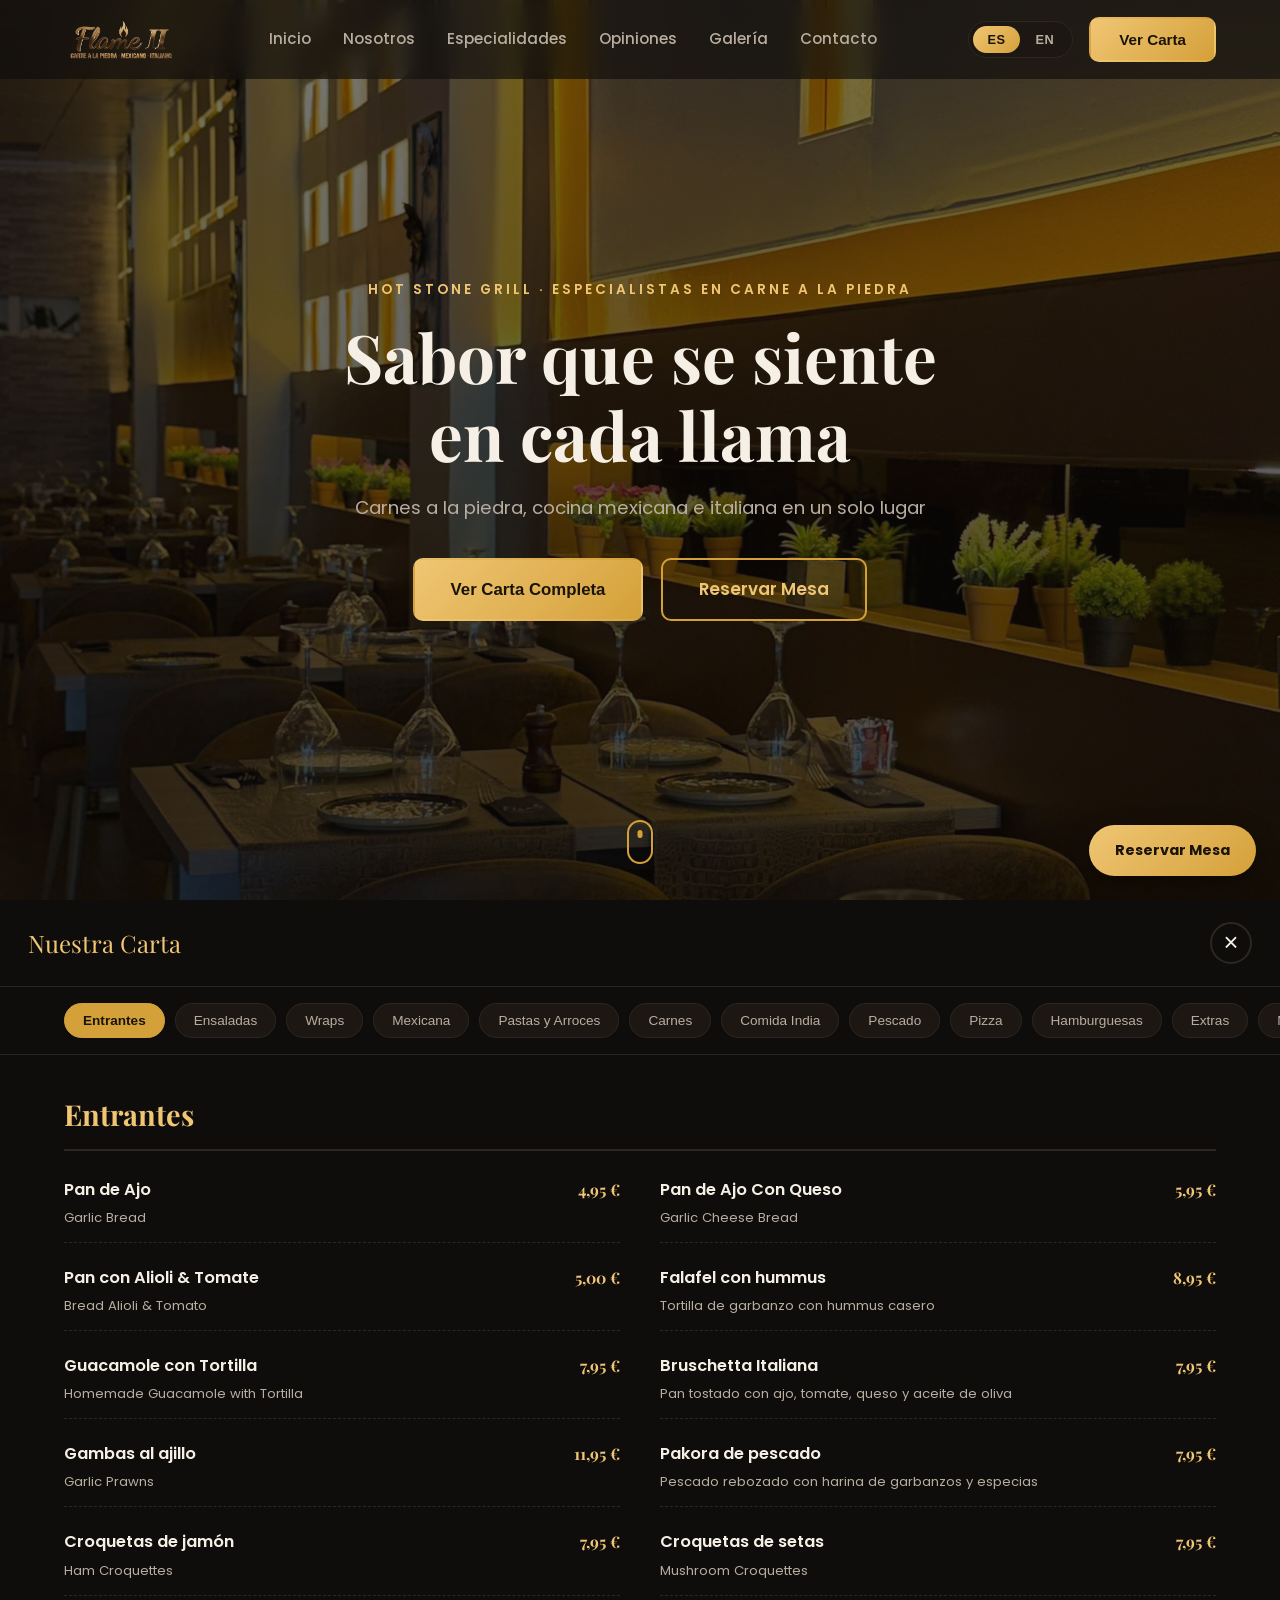
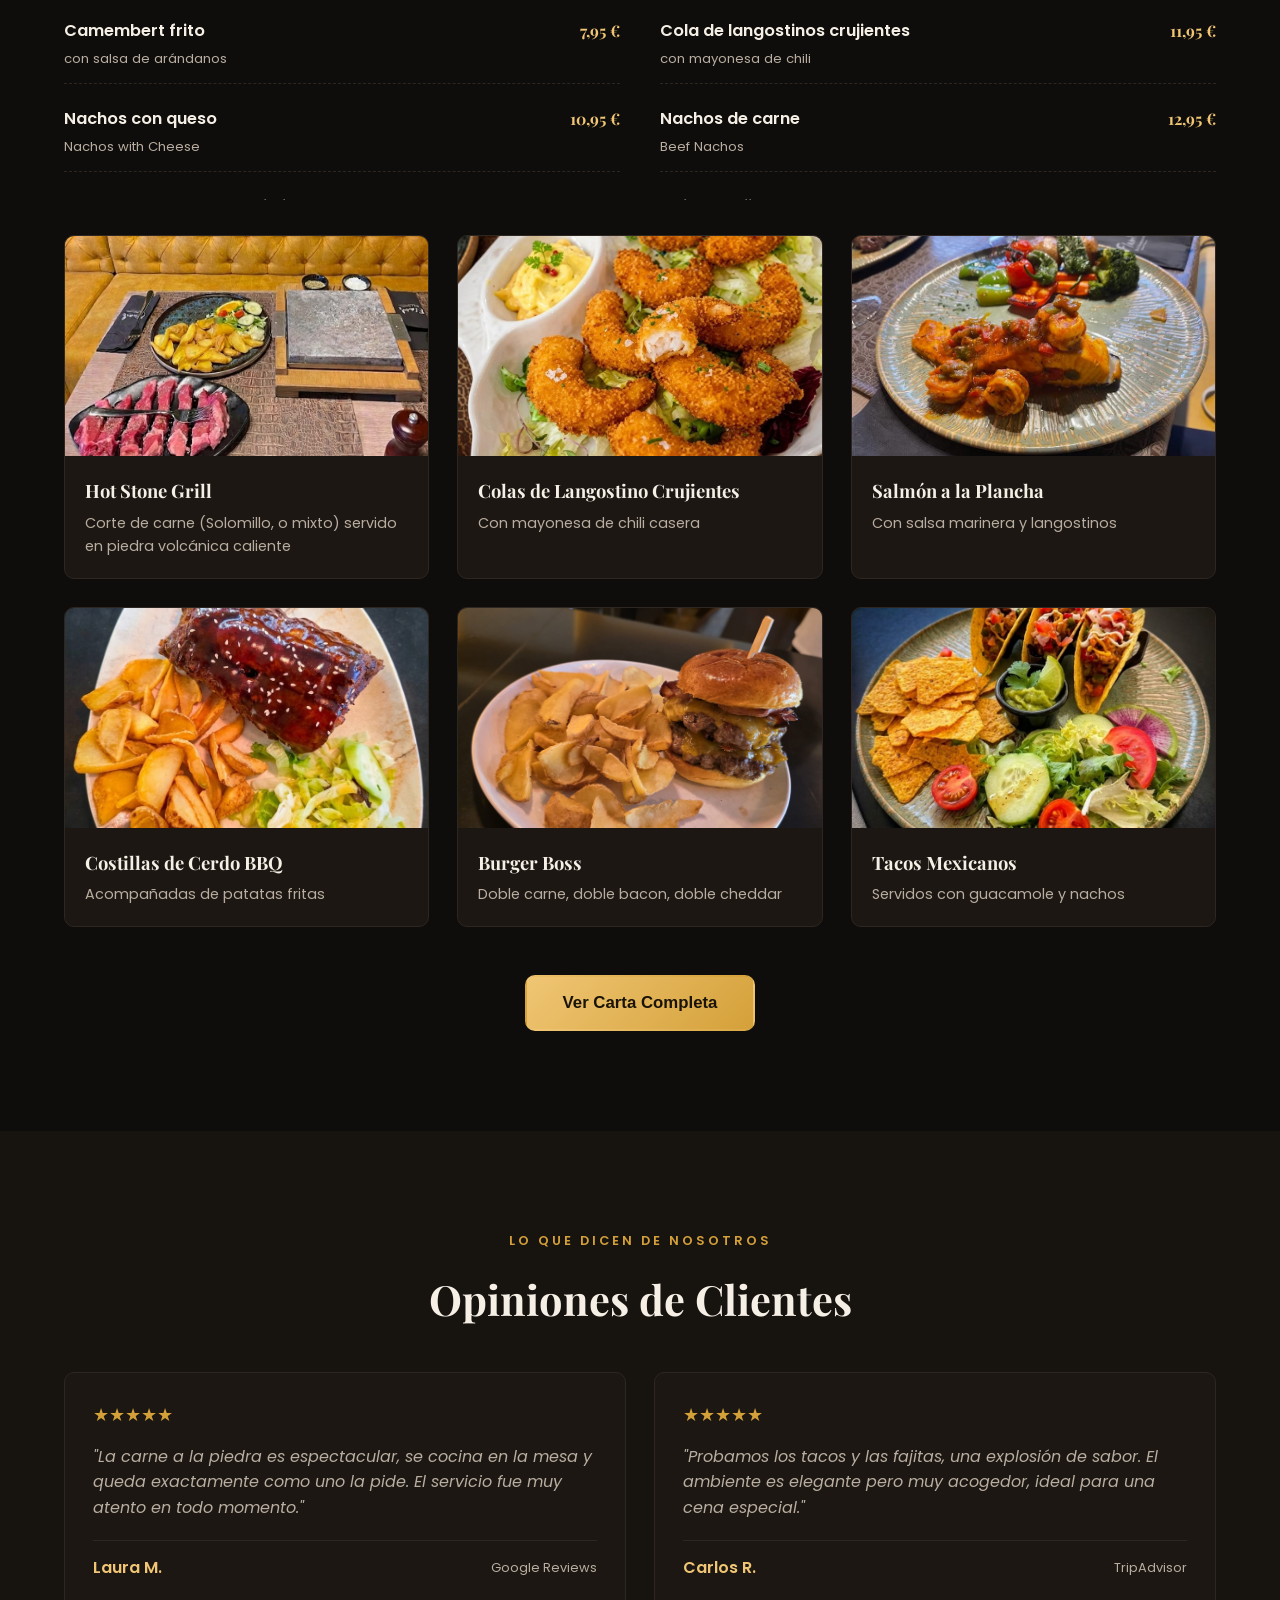
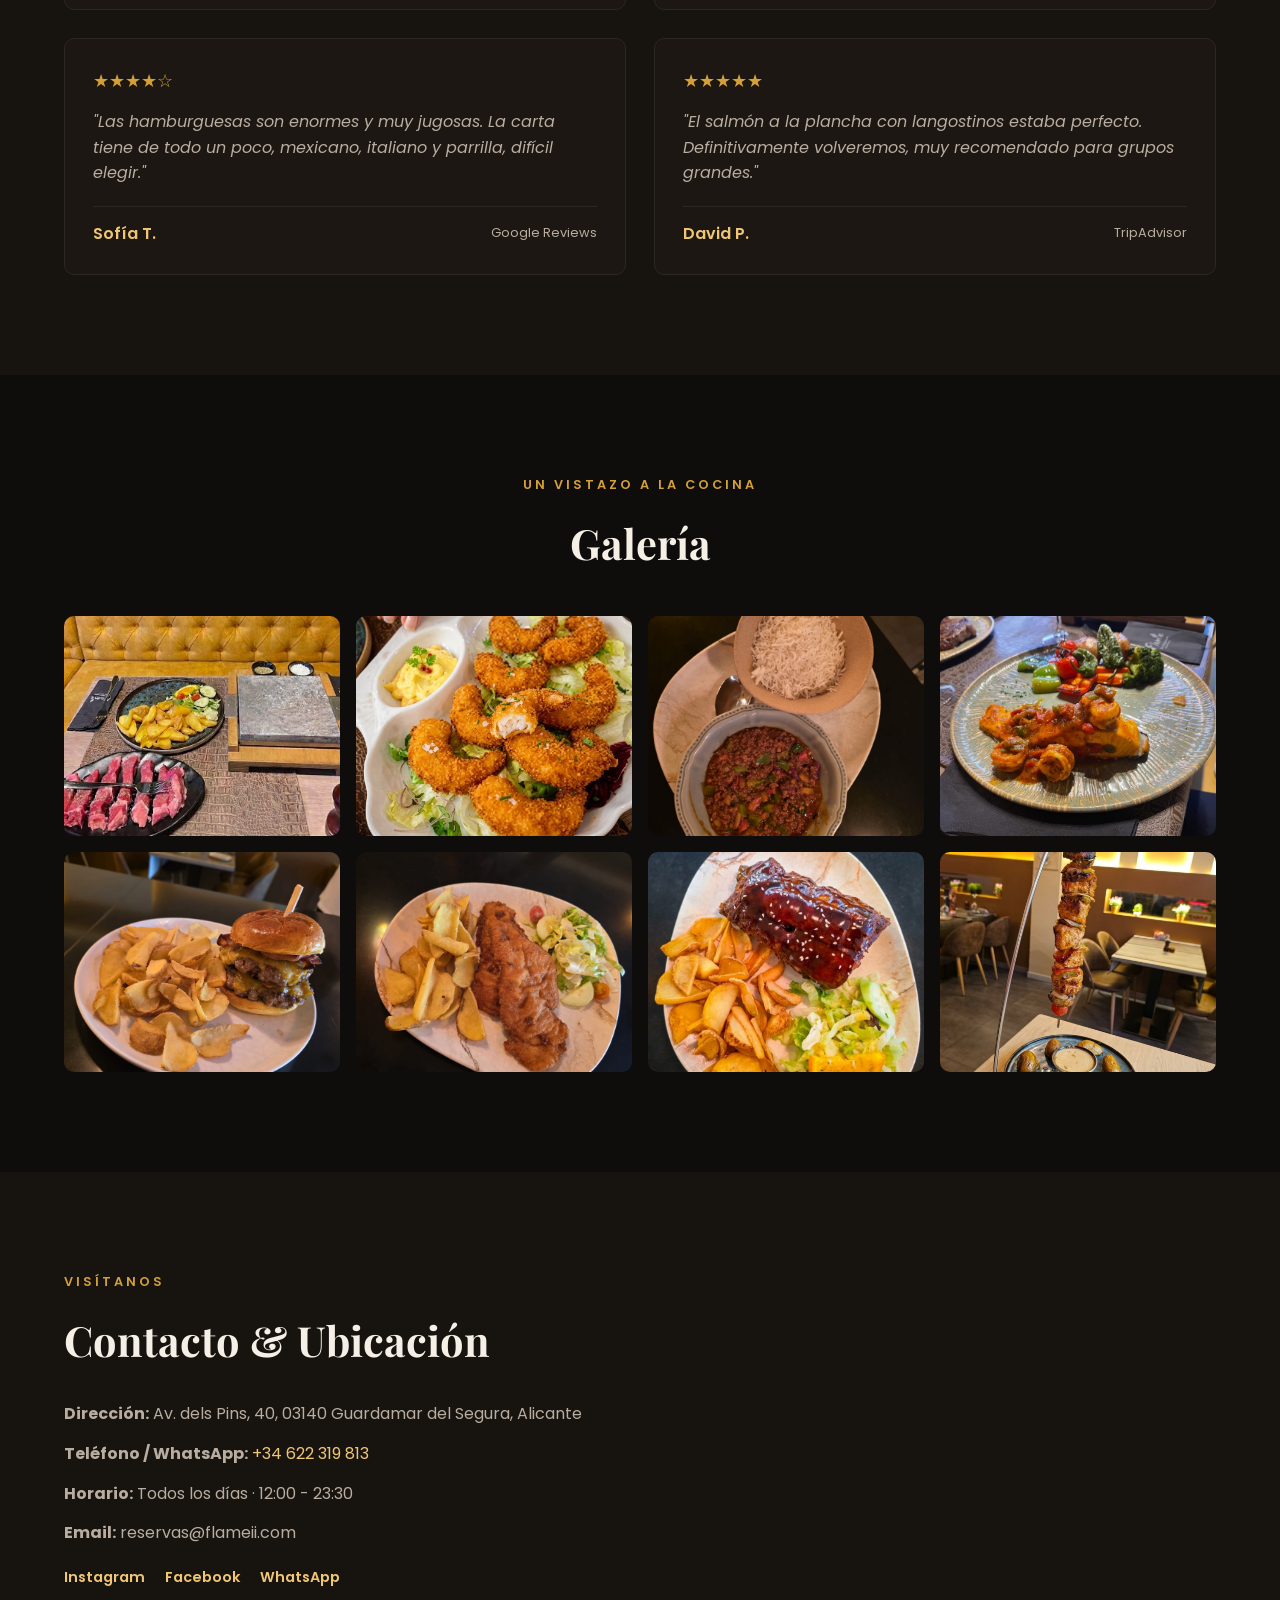
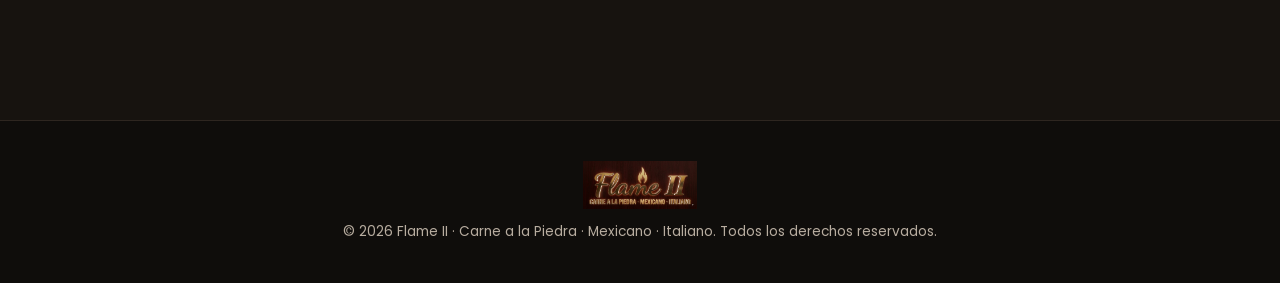
==== flame/index.html @ edf84a2f "update" ====
<!DOCTYPE html>
<html lang="es">
<head>
<meta charset="UTF-8">
<meta name="viewport" content="width=device-width, initial-scale=1.0">
<title>Flame II | Carne a la Piedra · Mexicano · Italiano</title>
<link rel="preconnect" href="https://fonts.googleapis.com">
<link href="https://fonts.googleapis.com/css2?family=Playfair+Display:wght@600;700;800&family=Poppins:wght@300;400;500;600;700&display=swap" rel="stylesheet">
<link rel="stylesheet" href="style.css">
</head>
<body>

<!-- ===== HEADER ===== -->
<header class="header" id="header">
  <div class="container header-inner">
    <a href="#inicio" class="logo"><img src="img/logo1.jpg" alt="Flame II Logo" class="logo-img"></a>
    <nav class="nav" id="nav">
      <a href="#inicio" class="nav-link" data-es="Inicio" data-en="Home">Inicio</a>
      <a href="#nosotros" class="nav-link" data-es="Nosotros" data-en="About">Nosotros</a>
      <a href="#especialidades" class="nav-link" data-es="Especialidades" data-en="Specialties">Especialidades</a>
      <a href="#opiniones" class="nav-link" data-es="Opiniones" data-en="Reviews">Opiniones</a>
      <a href="#galeria" class="nav-link" data-es="Galería" data-en="Gallery">Galería</a>
      <a href="#contacto" class="nav-link" data-es="Contacto" data-en="Contact">Contacto</a>
    </nav>
    <div class="header-actions">
      <div class="lang-switch" id="langSwitch">
        <button class="lang-btn active" data-lang="es">ES</button>
        <span class="lang-sep">|</span>
        <button class="lang-btn" data-lang="en">EN</button>
      </div>
      <button class="btn btn-primary" id="openMenuBtn" data-es="Ver Carta" data-en="View Menu">Ver Carta</button>
      <button class="hamburger" id="hamburger" aria-label="Menú">
        <span></span><span></span><span></span>
      </button>
    </div>
  </div>
</header>

<!-- ===== HERO ===== -->
<section class="hero" id="inicio">
  <div class="hero-overlay"></div>
  <div class="hero-content">
    <p class="hero-kicker" data-es="Hot Stone Grill · Especialistas en Carne a la Piedra" data-en="Hot Stone Grill · Specialists in Stone-Grilled Meat">Hot Stone Grill · Especialistas en Carne a la Piedra</p>
    <h1 class="hero-title" data-es="Sabor que se siente<br>en cada llama" data-en="Flavor you can feel<br>in every flame">Sabor que se siente<br>en cada llama</h1>
    <p class="hero-subtitle" data-es="Carnes a la piedra, cocina mexicana e italiana en un solo lugar" data-en="Stone-grilled meats, Mexican and Italian cuisine all in one place">Carnes a la piedra, cocina mexicana e italiana en un solo lugar</p>
    <div class="hero-buttons">
      <button class="btn btn-primary btn-lg" id="openMenuBtnHero" data-es="Ver Carta Completa" data-en="View Full Menu">Ver Carta Completa</button>
      <a href="#contacto" class="btn btn-outline btn-lg" data-es="Reservar Mesa" data-en="Book a Table">Reservar Mesa</a>
    </div>
  </div>
  <a href="#nosotros" class="scroll-down" aria-label="Bajar">
    <span></span>
  </a>
</section>

<!-- ===== NOSOTROS ===== -->
<section class="about" id="nosotros">
  <div class="container about-grid">
    <div class="about-images">
      <img src="img/plato1.jpg" alt="Carne a la piedra Flame II" class="about-img about-img-main">
      <img src="img/plato2.jpg" alt="Plato Flame II" class="about-img about-img-small">
    </div>
    <div class="about-text">
      <p class="section-kicker" data-es="Nuestra esencia" data-en="Our essence">Nuestra esencia</p>
      <h2 class="section-title" data-es="Especialistas en Carne a la Piedra" data-en="Specialists in Stone-Grilled Meat">Especialistas en Carne a la Piedra</h2>
      <p class="about-desc" data-es="Pruebe nuestros sabrosos cortes de filete, chuletas y solomillo en nuestras piedras calientes exclusivas. Dondequiera que vea nuestro logotipo de la llama, le llevaremos su carne cortada a la perfección para que pueda disfrutarla exactamente como a usted le guste." data-en="Try our tasty cuts of steak, chops and fillet on our signature hot stones. Wherever you see our flame logo, we will bring your meat perfectly sliced so you can enjoy it just the way you like it.">
        Pruebe nuestros sabrosos cortes de filete, chuletas y solomillo en nuestras piedras
        calientes exclusivas. Dondequiera que vea nuestro logotipo de la llama, le llevaremos
        su carne cortada a la perfección para que pueda disfrutarla exactamente como a usted le guste.
      </p>
      <p class="about-desc" data-es="Fusionamos lo mejor de la cocina mexicana, italiana e india, además de nuestras parrillas y hamburguesas artesanales, en un ambiente cálido y elegante." data-en="We blend the best of Mexican, Italian and Indian cuisine, along with our grills and artisan burgers, in a warm and elegant atmosphere.">
        Fusionamos lo mejor de la cocina mexicana, italiana e india, además de nuestras
        parrillas y hamburguesas artesanales, en un ambiente cálido y elegante.
      </p>
      <div class="about-stats">
        <div class="stat">
          <span class="stat-number">100+</span>
          <span class="stat-label" data-es="Platos en la carta" data-en="Dishes on the menu">Platos en la carta</span>
        </div>
        <div class="stat">
          <span class="stat-number">4.7★</span>
          <span class="stat-label" data-es="Valoración de clientes" data-en="Customer rating">Valoración de clientes</span>
        </div>
        <div class="stat">
          <span class="stat-number">3</span>
          <span class="stat-label" data-es="Cocinas: Mex · IT · Grill" data-en="Cuisines: Mex · IT · Grill">Cocinas: Mex · IT · Grill</span>
        </div>
      </div>
    </div>
  </div>
</section>

<!-- ===== ESPECIALIDADES ===== -->
<section class="specialties" id="especialidades">
  <div class="container">
    <p class="section-kicker center" data-es="Lo más pedido" data-en="Most popular">Lo más pedido</p>
    <h2 class="section-title center" data-es="Nuestras Especialidades" data-en="Our Specialties">Nuestras Especialidades</h2>
    <div class="specialties-grid">
      <div class="specialty-card">
        <img src="img/plato9.jpg" alt="Carne a la piedra">
        <div class="specialty-info">
          <h3 data-es="Hot Stone Grill" data-en="Hot Stone Grill">Hot Stone Grill</h3>
          <p data-es="Corte de carne (Solomillo, o mixto) servido en piedra volcánica caliente" data-en="Cut of meat (sirloin or mixed) served on a hot volcanic stone">Corte de carne (Solomillo, o mixto) servido en piedra volcánica caliente</p>
        </div>
      </div>
      <div class="specialty-card">
        <img src="img/plato10.jpg" alt="Camarones crujientes">
        <div class="specialty-info">
          <h3 data-es="Colas de Langostino Crujientes" data-en="Crispy Prawn Tails">Colas de Langostino Crujientes</h3>
          <p data-es="Con mayonesa de chili casera" data-en="With homemade chilli mayonnaise">Con mayonesa de chili casera</p>
        </div>
      </div>
      <div class="specialty-card">
        <img src="img/plato4.jpg" alt="Salmón a la plancha">
        <div class="specialty-info">
          <h3 data-es="Salmón a la Plancha" data-en="Grilled Salmon">Salmón a la Plancha</h3>
          <p data-es="Con salsa marinera y langostinos" data-en="With marinara sauce and king prawns">Con salsa marinera y langostinos</p>
        </div>
      </div>
      <div class="specialty-card">
        <img src="img/plato7.jpg" alt="Costillas BBQ">
        <div class="specialty-info">
          <h3 data-es="Costillas de Cerdo BBQ" data-en="BBQ Pork Ribs">Costillas de Cerdo BBQ</h3>
          <p data-es="Acompañadas de patatas fritas" data-en="Served with fries">Acompañadas de patatas fritas</p>
        </div>
      </div>
      <div class="specialty-card">
        <img src="img/plato5.jpg" alt="Burger Boss">
        <div class="specialty-info">
          <h3 data-es="Burger Boss" data-en="Boss Burger">Burger Boss</h3>
          <p data-es="Doble carne, doble bacon, doble cheddar" data-en="Double beef, double bacon, double cheddar">Doble carne, doble bacon, doble cheddar</p>
        </div>
      </div>
      <div class="specialty-card">
        <img src="img/plato1.jpg" alt="Tacos mexicanos">
        <div class="specialty-info">
          <h3 data-es="Tacos Mexicanos" data-en="Mexican Tacos">Tacos Mexicanos</h3>
          <p data-es="Servidos con guacamole y nachos" data-en="Served with guacamole and nachos">Servidos con guacamole y nachos</p>
        </div>
      </div>
    </div>
    <div class="specialties-cta">
      <button class="btn btn-primary btn-lg" id="openMenuBtnSpec" data-es="Ver Carta Completa" data-en="View Full Menu">Ver Carta Completa</button>
    </div>
  </div>
</section>

<!-- ===== OPINIONES ===== -->
<section class="reviews" id="opiniones">
  <div class="container">
    <p class="section-kicker center" data-es="Lo que dicen de nosotros" data-en="What people say about us">Lo que dicen de nosotros</p>
    <h2 class="section-title center" data-es="Opiniones de Clientes" data-en="Customer Reviews">Opiniones de Clientes</h2>
    <div class="reviews-grid">
      <div class="review-card">
        <div class="review-stars">★★★★★</div>
        <p class="review-text" data-es="&quot;La carne a la piedra es espectacular, se cocina en la mesa y queda exactamente como uno la pide. El servicio fue muy atento en todo momento.&quot;" data-en="&quot;The stone-grilled meat is spectacular, it's cooked right at the table and turns out exactly as you order it. The service was very attentive the whole time.&quot;">"La carne a la piedra es espectacular, se cocina en la mesa y queda exactamente como uno la pide. El servicio fue muy atento en todo momento."</p>
        <div class="review-author">
          <span class="review-name">Laura M.</span>
          <span class="review-source">Google Reviews</span>
        </div>
      </div>
      <div class="review-card">
        <div class="review-stars">★★★★★</div>
        <p class="review-text" data-es="&quot;Probamos los tacos y las fajitas, una explosión de sabor. El ambiente es elegante pero muy acogedor, ideal para una cena especial.&quot;" data-en="&quot;We tried the tacos and fajitas, an explosion of flavor. The atmosphere is elegant yet cozy, perfect for a special dinner.&quot;">"Probamos los tacos y las fajitas, una explosión de sabor. El ambiente es elegante pero muy acogedor, ideal para una cena especial."</p>
        <div class="review-author">
          <span class="review-name">Carlos R.</span>
          <span class="review-source">TripAdvisor</span>
        </div>
      </div>
      <div class="review-card">
        <div class="review-stars">★★★★☆</div>
        <p class="review-text" data-es="&quot;Las hamburguesas son enormes y muy jugosas. La carta tiene de todo un poco, mexicano, italiano y parrilla, difícil elegir.&quot;" data-en="&quot;The burgers are huge and very juicy. The menu has a bit of everything, Mexican, Italian and grill, hard to choose.&quot;">"Las hamburguesas son enormes y muy jugosas. La carta tiene de todo un poco, mexicano, italiano y parrilla, difícil elegir."</p>
        <div class="review-author">
          <span class="review-name">Sofía T.</span>
          <span class="review-source">Google Reviews</span>
        </div>
      </div>
      <div class="review-card">
        <div class="review-stars">★★★★★</div>
        <p class="review-text" data-es="&quot;El salmón a la plancha con langostinos estaba perfecto. Definitivamente volveremos, muy recomendado para grupos grandes.&quot;" data-en="&quot;The grilled salmon with king prawns was perfect. We'll definitely be back, highly recommended for large groups.&quot;">"El salmón a la plancha con langostinos estaba perfecto. Definitivamente volveremos, muy recomendado para grupos grandes."</p>
        <div class="review-author">
          <span class="review-name">David P.</span>
          <span class="review-source">TripAdvisor</span>
        </div>
      </div>
    </div>
  </div>
</section>

<!-- ===== GALERIA ===== -->
<section class="gallery" id="galeria">
  <div class="container">
    <p class="section-kicker center" data-es="Un vistazo a la cocina" data-en="A glimpse into our kitchen">Un vistazo a la cocina</p>
    <h2 class="section-title center" data-es="Galería" data-en="Gallery">Galería</h2>
    <div class="gallery-grid">
      <img src="img/plato9.jpg" alt="Plato Flame II" class="gallery-img">
      <img src="img/plato10.jpg" alt="Plato Flame II" class="gallery-img">
      <img src="img/plato3.jpg" alt="Plato Flame II" class="gallery-img">
      <img src="img/plato4.jpg" alt="Plato Flame II" class="gallery-img">
      <img src="img/plato5.jpg" alt="Plato Flame II" class="gallery-img">
      <img src="img/plato6.jpg" alt="Plato Flame II" class="gallery-img">
      <img src="img/plato7.jpg" alt="Plato Flame II" class="gallery-img">
      <img src="img/plato8.jpg" alt="Plato Flame II" class="gallery-img">
    </div>
  </div>
</section>

<!-- ===== CONTACTO ===== -->
<section class="contact" id="contacto">
  <div class="container contact-grid">
    <div class="contact-info">
      <p class="section-kicker" data-es="Visítanos" data-en="Visit Us">Visítanos</p>
      <h2 class="section-title" data-es="Contacto & Ubicación" data-en="Contact & Location">Contacto & Ubicación</h2>
      <ul class="contact-list">
        <li><strong data-es="Dirección:" data-en="Address:">Dirección:</strong> <span data-es="Av. dels Pins, 40, 03140 Guardamar del Segura, Alicante" data-en="Av. dels Pins, 40, 03140 Guardamar del Segura, Alicante">Av. dels Pins, 40, 03140 Guardamar del Segura, Alicante</span></li>
        <li><strong data-es="Teléfono / WhatsApp:" data-en="Phone / WhatsApp:">Teléfono / WhatsApp:</strong> <a href="https://wa.me/34622319813" target="_blank" rel="noopener">+34 622 319 813</a></li>
        <li><strong data-es="Horario:" data-en="Hours:">Horario:</strong> <span data-es="Todos los días · 12:00 - 23:30" data-en="Every day · 12:00 PM - 11:30 PM">Todos los días · 12:00 - 23:30</span></li>
        <li><strong data-es="Email:" data-en="Email:">Email:</strong> reservas@flameii.com</li>
      </ul>
      <div class="social-links">
        <a href="https://www.instagram.com/flameiiguardamar?igsi=b3k5N3YyNXpnM2N2" aria-label="Instagram">Instagram</a>
        <a href="https://www.facebook.com/share/1DKPMh4JNx/" aria-label="Facebook">Facebook</a>
        <a href="https://wa.me/34622319813" target="_blank" rel="noopener" aria-label="WhatsApp">WhatsApp</a>
      </div>
    </div>
    <div class="contact-map">
      <iframe
        title="Ubicación Flame II"
        loading="lazy"
        referrerpolicy="no-referrer-when-downgrade"
        src="https://www.google.com/maps?q=Av.+dels+Pins,+40,+03140+Guardamar+del+Segura,+Alicante&output=embed">
      </iframe>
    </div>
  </div>
</section>

<!-- ===== FOOTER ===== -->
<footer class="footer">
  <div class="container footer-inner">
    <div class="logo footer-logo"><img src="img/logo.jpg" alt="Flame II Logo" class="logo-img"></div>
    <p data-es="© 2026 Flame II · Carne a la Piedra · Mexicano · Italiano. Todos los derechos reservados." data-en="© 2026 Flame II · Stone-Grilled Meat · Mexican · Italian. All rights reserved.">&copy; 2026 Flame II · Carne a la Piedra · Mexicano · Italiano. Todos los derechos reservados.</p>
  </div>
</footer>

<!-- ===== MODAL MENU PANTALLA COMPLETA ===== -->
<div class="menu-modal" id="menuModal">
  <div class="menu-modal-header">
    <span class="menu-modal-title" data-es="Nuestra Carta" data-en="Our Menu">Nuestra Carta</span>
    <button class="menu-modal-close" id="closeMenuBtn" aria-label="Cerrar menú">&times;</button>
  </div>
  <div class="menu-filter-bar">
    <div class="container menu-filter-inner">
          <button class="menu-filter-btn active" data-category="entrantes" data-es="Entrantes" data-en="Starters">Entrantes</button>
          <button class="menu-filter-btn" data-category="ensaladas" data-es="Ensaladas" data-en="Salads">Ensaladas</button>
          <button class="menu-filter-btn" data-category="wraps" data-es="Wraps" data-en="Wraps">Wraps</button>
          <button class="menu-filter-btn" data-category="mexicana" data-es="Mexicana" data-en="Mexican">Mexicana</button>
          <button class="menu-filter-btn" data-category="pastas-y-arroces" data-es="Pastas y Arroces" data-en="Pasta & Rice">Pastas y Arroces</button>
          <button class="menu-filter-btn" data-category="carnes" data-es="Carnes" data-en="Meat">Carnes</button>
          <button class="menu-filter-btn" data-category="comida-india" data-es="Comida India" data-en="Indian Food">Comida India</button>
          <button class="menu-filter-btn" data-category="pescado" data-es="Pescado" data-en="Fish">Pescado</button>
          <button class="menu-filter-btn" data-category="pizza" data-es="Pizza" data-en="Pizza">Pizza</button>
          <button class="menu-filter-btn" data-category="hamburguesas" data-es="Hamburguesas" data-en="Burgers">Hamburguesas</button>
          <button class="menu-filter-btn" data-category="extras" data-es="Extras" data-en="Extras">Extras</button>
          <button class="menu-filter-btn" data-category="menu-infantil" data-es="Menú Infantil" data-en="Kids Menu">Menú Infantil</button>
    </div>
  </div>
  <div class="menu-modal-body container">

        <div class="menu-category" id="entrantes" data-category="entrantes">
          <h3 class="menu-category-title" data-es="Entrantes" data-en="Starters">Entrantes</h3>
          <div class="menu-items-grid">
              <div class="menu-item">
                <div class="menu-item-info">
                  <h4 data-es="Pan de Ajo" data-en="Garlic Bread">Pan de Ajo</h4>
                  <p class="menu-item-desc" data-es="Garlic Bread" data-en="" >Garlic Bread</p>
                </div>
                <span class="menu-item-price">4,95 €</span>
              </div>
              <div class="menu-item">
                <div class="menu-item-info">
                  <h4 data-es="Pan de Ajo Con Queso" data-en="Garlic Cheese Bread">Pan de Ajo Con Queso</h4>
                  <p class="menu-item-desc" data-es="Garlic Cheese Bread" data-en="" >Garlic Cheese Bread</p>
                </div>
                <span class="menu-item-price">5,95 €</span>
              </div>
              <div class="menu-item">
                <div class="menu-item-info">
                  <h4 data-es="Pan con Alioli & Tomate" data-en="Bread Alioli & Tomato">Pan con Alioli & Tomate</h4>
                  <p class="menu-item-desc" data-es="Bread Alioli & Tomato" data-en="" >Bread Alioli & Tomato</p>
                </div>
                <span class="menu-item-price">5,00 €</span>
              </div>
              <div class="menu-item">
                <div class="menu-item-info">
                  <h4 data-es="Falafel con hummus" data-en="Falafel with Hummus">Falafel con hummus</h4>
                  <p class="menu-item-desc" data-es="Tortilla de garbanzo con hummus casero" data-en="Chickpea patty with homemade hummus" >Tortilla de garbanzo con hummus casero</p>
                </div>
                <span class="menu-item-price">8,95 €</span>
              </div>
              <div class="menu-item">
                <div class="menu-item-info">
                  <h4 data-es="Guacamole con Tortilla" data-en="Guacamole with Tortilla">Guacamole con Tortilla</h4>
                  <p class="menu-item-desc" data-es="Homemade Guacamole with Tortilla" data-en="Homemade guacamole with tortilla chips" >Homemade Guacamole with Tortilla</p>
                </div>
                <span class="menu-item-price">7,95 €</span>
              </div>
              <div class="menu-item">
                <div class="menu-item-info">
                  <h4 data-es="Bruschetta Italiana" data-en="Italian Bruschetta">Bruschetta Italiana</h4>
                  <p class="menu-item-desc" data-es="Pan tostado con ajo, tomate, queso y aceite de oliva" data-en="Toasted bread with garlic, tomato, cheese and olive oil" >Pan tostado con ajo, tomate, queso y aceite de oliva</p>
                </div>
                <span class="menu-item-price">7,95 €</span>
              </div>
              <div class="menu-item">
                <div class="menu-item-info">
                  <h4 data-es="Gambas al ajillo" data-en="Garlic Prawns">Gambas al ajillo</h4>
                  <p class="menu-item-desc" data-es="Garlic Prawns" data-en="" >Garlic Prawns</p>
                </div>
                <span class="menu-item-price">11,95 €</span>
              </div>
              <div class="menu-item">
                <div class="menu-item-info">
                  <h4 data-es="Pakora de pescado" data-en="Fish Pakora">Pakora de pescado</h4>
                  <p class="menu-item-desc" data-es="Pescado rebozado con harina de garbanzos y especias" data-en="Fish coated in chickpea flour and spices" >Pescado rebozado con harina de garbanzos y especias</p>
                </div>
                <span class="menu-item-price">7,95 €</span>
              </div>
              <div class="menu-item">
                <div class="menu-item-info">
                  <h4 data-es="Croquetas de jamón" data-en="Ham Croquettes">Croquetas de jamón</h4>
                  <p class="menu-item-desc" data-es="Ham Croquettes" data-en="" >Ham Croquettes</p>
                </div>
                <span class="menu-item-price">7,95 €</span>
              </div>
              <div class="menu-item">
                <div class="menu-item-info">
                  <h4 data-es="Croquetas de setas" data-en="Mushroom Croquettes">Croquetas de setas</h4>
                  <p class="menu-item-desc" data-es="Mushroom Croquettes" data-en="" >Mushroom Croquettes</p>
                </div>
                <span class="menu-item-price">7,95 €</span>
              </div>
              <div class="menu-item">
                <div class="menu-item-info">
                  <h4 data-es="Camembert frito" data-en="Fried Camembert">Camembert frito</h4>
                  <p class="menu-item-desc" data-es="con salsa de arándanos" data-en="with cranberry sauce" >con salsa de arándanos</p>
                </div>
                <span class="menu-item-price">7,95 €</span>
              </div>
              <div class="menu-item">
                <div class="menu-item-info">
                  <h4 data-es="Cola de langostinos crujientes" data-en="Crispy Prawn Tails">Cola de langostinos crujientes</h4>
                  <p class="menu-item-desc" data-es="con mayonesa de chili" data-en="with chilli mayonnaise" >con mayonesa de chili</p>
                </div>
                <span class="menu-item-price">11,95 €</span>
              </div>
              <div class="menu-item">
                <div class="menu-item-info">
                  <h4 data-es="Nachos con queso" data-en="Nachos with Cheese">Nachos con queso</h4>
                  <p class="menu-item-desc" data-es="Nachos with Cheese" data-en="" >Nachos with Cheese</p>
                </div>
                <span class="menu-item-price">10,95 €</span>
              </div>
              <div class="menu-item">
                <div class="menu-item-info">
                  <h4 data-es="Nachos de carne" data-en="Beef Nachos">Nachos de carne</h4>
                  <p class="menu-item-desc" data-es="Beef Nachos" data-en="" >Beef Nachos</p>
                </div>
                <span class="menu-item-price">12,95 €</span>
              </div>
              <div class="menu-item">
                <div class="menu-item-info">
                  <h4 data-es="Calamar Andaluz con Alioli" data-en="Andalusian Squid with Alioli">Calamar Andaluz con Alioli</h4>
                  <p class="menu-item-desc" data-es="Andalusian squid with alioli" data-en="" >Andalusian squid with alioli</p>
                </div>
                <span class="menu-item-price">11,95 €</span>
              </div>
              <div class="menu-item">
                <div class="menu-item-info">
                  <h4 data-es="Onion Bhaji" data-en="Onion Bhaji">Onion Bhaji</h4>
                  <p class="menu-item-desc" data-es="Cebolla rebozada con harina de garbanzos y especias" data-en="Battered onion with chickpea flour and spices" >Cebolla rebozada con harina de garbanzos y especias</p>
                </div>
                <span class="menu-item-price">4,95 €</span>
              </div>
              <div class="menu-item">
                <div class="menu-item-info">
                  <h4 data-es="Samosa de verdura" data-en="Vegetable Samosa">Samosa de verdura</h4>
                  <p class="menu-item-desc" data-es="Vegetable Samosa" data-en="" >Vegetable Samosa</p>
                </div>
                <span class="menu-item-price">5,95 €</span>
              </div>
              <div class="menu-item">
                <div class="menu-item-info">
                  <h4 data-es="Samosa de carne" data-en="Meat Samosa">Samosa de carne</h4>
                  <p class="menu-item-desc" data-es="Meat Samosa" data-en="" >Meat Samosa</p>
                </div>
                <span class="menu-item-price">6,95 €</span>
              </div>
              <div class="menu-item">
                <div class="menu-item-info">
                  <h4 data-es="Patatas bravas" data-en="Spicy Potatoes">Patatas bravas</h4>
                  <p class="menu-item-desc" data-es="Spicy Potatoes" data-en="" >Spicy Potatoes</p>
                </div>
                <span class="menu-item-price">8,50 €</span>
              </div>
              <div class="menu-item">
                <div class="menu-item-info">
                  <h4 data-es="Pulpo al horno" data-en="Roasted Octopus">Pulpo al horno</h4>
                  <p class="menu-item-desc" data-es="Roasted Octopus" data-en="" >Roasted Octopus</p>
                </div>
                <span class="menu-item-price">14,95 €</span>
              </div>
              <div class="menu-item">
                <div class="menu-item-info">
                  <h4 data-es="Alitas de pollo" data-en="Chicken Wings">Alitas de pollo</h4>
                  <p class="menu-item-desc" data-es="Chicken Wings" data-en="" >Chicken Wings</p>
                </div>
                <span class="menu-item-price">7,95 €</span>
              </div>
              <div class="menu-item">
                <div class="menu-item-info">
                  <h4 data-es="Rollitos primavera" data-en="Spring Rolls">Rollitos primavera</h4>
                  <p class="menu-item-desc" data-es="Spring Rolls" data-en="" >Spring Rolls</p>
                </div>
                <span class="menu-item-price">6,95 €</span>
              </div>
              <div class="menu-item">
                <div class="menu-item-info">
                  <h4 data-es="Jalapeños rellenos de queso" data-en="Cheese-Stuffed Jalapeños">Jalapeños rellenos de queso</h4>
                  <p class="menu-item-desc" data-es="Cheese-Stuffed Jalapeños" data-en="" >Cheese-Stuffed Jalapeños</p>
                </div>
                <span class="menu-item-price">6,95 €</span>
              </div>
              <div class="menu-item">
                <div class="menu-item-info">
                  <h4 data-es="Pollo Pakora" data-en="Chicken Pakora">Pollo Pakora</h4>
                  <p class="menu-item-desc" data-es="Chicken Pakora" data-en="" >Chicken Pakora</p>
                </div>
                <span class="menu-item-price">6,95 €</span>
              </div>
          </div>
        </div>

        <div class="menu-category" id="ensaladas" data-category="ensaladas">
          <h3 class="menu-category-title" data-es="Ensaladas" data-en="Salads">Ensaladas</h3>
          <div class="menu-items-grid">
              <div class="menu-item">
                <div class="menu-item-info">
                  <h4 data-es="Ensalada César" data-en="Caesar Salad">Ensalada César</h4>
                  <p class="menu-item-desc" data-es="Lechuga variada, tomate, pollo, picatostes, parmesano con salsa César" data-en="Mixed lettuce, tomato, chicken, croutons, parmesan with Caesar dressing" >Lechuga variada, tomate, pollo, picatostes, parmesano con salsa César</p>
                </div>
                <span class="menu-item-price">12,95 €</span>
              </div>
              <div class="menu-item">
                <div class="menu-item-info">
                  <h4 data-es="Ensalada Griega" data-en="Greek Salad">Ensalada Griega</h4>
                  <p class="menu-item-desc" data-es="Pimiento rojo y verde, cebolla, aceitunas negras, pepino, maíz y queso feta" data-en="Red and green pepper, onion, black olives, cucumber, sweetcorn, feta cheese" >Pimiento rojo y verde, cebolla, aceitunas negras, pepino, maíz y queso feta</p>
                </div>
                <span class="menu-item-price">11,95 €</span>
              </div>
              <div class="menu-item">
                <div class="menu-item-info">
                  <h4 data-es="Ensalada de Burrata" data-en="Burrata Salad">Ensalada de Burrata</h4>
                  <p class="menu-item-desc" data-es="Tomates cherry con burrata fresca y pesto" data-en="Cherry tomatoes with fresh burrata and pesto" >Tomates cherry con burrata fresca y pesto</p>
                </div>
                <span class="menu-item-price">11,95 €</span>
              </div>
          </div>
        </div>

        <div class="menu-category" id="wraps" data-category="wraps">
          <h3 class="menu-category-title" data-es="Wraps" data-en="Wraps">Wraps</h3>
          <div class="menu-items-grid">
              <div class="menu-item">
                <div class="menu-item-info">
                  <h4 data-es="Flame Wrap" data-en="Flame Wrap">Flame Wrap</h4>
                  <p class="menu-item-desc" data-es="Tiras de pollo, lechuga, tomate y salsa de la casa" data-en="Chicken goujons, lettuce, tomato & house sauce" >Tiras de pollo, lechuga, tomate y salsa de la casa</p>
                </div>
                <span class="menu-item-price">13,95 €</span>
              </div>
              <div class="menu-item">
                <div class="menu-item-info">
                  <h4 data-es="The Spicy Wrap" data-en="The Spicy Wrap">The Spicy Wrap</h4>
                  <p class="menu-item-desc" data-es="Tiras de pollo, jalapeños, lechuga y salsa picante" data-en="Chicken goujons, jalapeños, lettuce & spicy sauce" >Tiras de pollo, jalapeños, lechuga y salsa picante</p>
                </div>
                <span class="menu-item-price">13,95 €</span>
              </div>
              <div class="menu-item">
                <div class="menu-item-info">
                  <h4 data-es="The Falafel Wrap" data-en="The Falafel Wrap">The Falafel Wrap</h4>
                  <p class="menu-item-desc" data-es="Falafel, lechuga, hummus, cebolla roja y salsa de la casa, servido con patatas fritas y ensalada" data-en="Falafel, lettuce, hummus, red onion & house sauce, served with fries & salad" >Falafel, lechuga, hummus, cebolla roja y salsa de la casa, servido con patatas fritas y ensalada</p>
                </div>
                <span class="menu-item-price">13,95 €</span>
              </div>
          </div>
        </div>

        <div class="menu-category" id="mexicana" data-category="mexicana">
          <h3 class="menu-category-title" data-es="Mexicana" data-en="Mexican">Mexicana</h3>
          <div class="menu-items-grid">
              <div class="menu-item">
                <div class="menu-item-info">
                  <h4 data-es="Fajitas de Pollo" data-en="Chicken Fajitas">Fajitas de Pollo</h4>
                  <p class="menu-item-desc" data-es="Chicken Fajitas" data-en="" >Chicken Fajitas</p>
                </div>
                <span class="menu-item-price">14,95 €</span>
              </div>
              <div class="menu-item">
                <div class="menu-item-info">
                  <h4 data-es="Fajitas de Ternera" data-en="Beef Fajitas">Fajitas de Ternera</h4>
                  <p class="menu-item-desc" data-es="Beef Fajitas" data-en="" >Beef Fajitas</p>
                </div>
                <span class="menu-item-price">15,95 €</span>
              </div>
              <div class="menu-item">
                <div class="menu-item-info">
                  <h4 data-es="Fajitas de Verduras" data-en="Vegetable Fajitas">Fajitas de Verduras</h4>
                  <p class="menu-item-desc" data-es="Vegetable Fajitas" data-en="" >Vegetable Fajitas</p>
                </div>
                <span class="menu-item-price">13,95 €</span>
              </div>
              <div class="menu-item">
                <div class="menu-item-info">
                  <h4 data-es="Fajitas de Gamba" data-en="Prawn Fajitas">Fajitas de Gamba</h4>
                  <p class="menu-item-desc" data-es="Prawn Fajitas" data-en="" >Prawn Fajitas</p>
                </div>
                <span class="menu-item-price">16,95 €</span>
              </div>
              <div class="menu-item">
                <div class="menu-item-info">
                  <h4 data-es="Quesadilla de Pollo" data-en="Chicken Quesadilla">Quesadilla de Pollo</h4>
                  <p class="menu-item-desc" data-es="Chicken Quesadilla" data-en="" >Chicken Quesadilla</p>
                </div>
                <span class="menu-item-price">14,95 €</span>
              </div>
              <div class="menu-item">
                <div class="menu-item-info">
                  <h4 data-es="Quesadilla de Ternera" data-en="Beef Quesadilla">Quesadilla de Ternera</h4>
                  <p class="menu-item-desc" data-es="Beef Quesadilla" data-en="" >Beef Quesadilla</p>
                </div>
                <span class="menu-item-price">13,95 €</span>
              </div>
              <div class="menu-item">
                <div class="menu-item-info">
                  <h4 data-es="Burrito de Pollo" data-en="Chicken Burrito">Burrito de Pollo</h4>
                  <p class="menu-item-desc" data-es="servido con patatas fritas" data-en="served with fries" >servido con patatas fritas</p>
                </div>
                <span class="menu-item-price">14,95 €</span>
              </div>
              <div class="menu-item">
                <div class="menu-item-info">
                  <h4 data-es="Burrito de Ternera" data-en="Beef Burrito">Burrito de Ternera</h4>
                  <p class="menu-item-desc" data-es="servido con patatas fritas" data-en="served with fries" >servido con patatas fritas</p>
                </div>
                <span class="menu-item-price">15,95 €</span>
              </div>
              <div class="menu-item">
                <div class="menu-item-info">
                  <h4 data-es="Chilli Con Carne" data-en="Chilli Con Carne">Chilli Con Carne</h4>
                  <p class="menu-item-desc" data-es="Se sirve con arroz" data-en="Served with rice" >Se sirve con arroz</p>
                </div>
                <span class="menu-item-price">14,95 €</span>
              </div>
              <div class="menu-item">
                <div class="menu-item-info">
                  <h4 data-es="Tacos de Pollo" data-en="Chicken Tacos">Tacos de Pollo</h4>
                  <p class="menu-item-desc" data-es="servido con patatas fritas" data-en="served with fries" >servido con patatas fritas</p>
                </div>
                <span class="menu-item-price">13,95 €</span>
              </div>
              <div class="menu-item">
                <div class="menu-item-info">
                  <h4 data-es="Tacos de Ternera" data-en="Beef Tacos">Tacos de Ternera</h4>
                  <p class="menu-item-desc" data-es="servido con patatas fritas" data-en="served with fries" >servido con patatas fritas</p>
                </div>
                <span class="menu-item-price">14,95 €</span>
              </div>
              <div class="menu-item">
                <div class="menu-item-info">
                  <h4 data-es="Enchiladas de Pollo" data-en="Chicken Enchiladas">Enchiladas de Pollo</h4>
                  <p class="menu-item-desc" data-es="sirve con arroz mexicano" data-en="served with Mexican rice" >sirve con arroz mexicano</p>
                </div>
                <span class="menu-item-price">14,95 €</span>
              </div>
              <div class="menu-item">
                <div class="menu-item-info">
                  <h4 data-es="Enchiladas de Ternera" data-en="Beef Enchiladas">Enchiladas de Ternera</h4>
                  <p class="menu-item-desc" data-es="sirve con arroz mexicano" data-en="served with Mexican rice" >sirve con arroz mexicano</p>
                </div>
                <span class="menu-item-price">15,95 €</span>
              </div>
          </div>
        </div>

        <div class="menu-category" id="pastas-y-arroces" data-category="pastas-y-arroces">
          <h3 class="menu-category-title" data-es="Pastas y Arroces" data-en="Pasta & Rice">Pastas y Arroces</h3>
          <div class="menu-items-grid">
              <div class="menu-item">
                <div class="menu-item-info">
                  <h4 data-es="Rissoto Fungi Porcini" data-en="Risotto Fungi Porcini">Rissoto Fungi Porcini</h4>
                  <p class="menu-item-desc" data-es="Arroz con salsa de trufa, setas y bacon" data-en="Rice with mushrooms, bacon in a truffle sauce" >Arroz con salsa de trufa, setas y bacon</p>
                </div>
                <span class="menu-item-price">14,95 €</span>
              </div>
              <div class="menu-item">
                <div class="menu-item-info">
                  <h4 data-es="Rissoto Pollo al Curry" data-en="Risotto Chicken Curry">Rissoto Pollo al Curry</h4>
                  <p class="menu-item-desc" data-es="Arroz con verduras, pollo y salsa curry" data-en="Rice with vegetables, chicken in a curry sauce" >Arroz con verduras, pollo y salsa curry</p>
                </div>
                <span class="menu-item-price">13,95 €</span>
              </div>
              <div class="menu-item">
                <div class="menu-item-info">
                  <h4 data-es="Rissoto Fruti de Mare" data-en="Risotto Fruti di Mare">Rissoto Fruti de Mare</h4>
                  <p class="menu-item-desc" data-es="Arroz con mariscos y salsa Fruti de Mare" data-en="Rice with seafood & Fruti di Mare sauce" >Arroz con mariscos y salsa Fruti de Mare</p>
                </div>
                <span class="menu-item-price">14,95 €</span>
              </div>
              <div class="menu-item">
                <div class="menu-item-info">
                  <h4 data-es="Spaghetti Bolognese" data-en="Spaghetti Bolognese">Spaghetti Bolognese</h4>
                  <p class="menu-item-desc" data-es="Espaguetis en salsa de carne y tomate" data-en="Spaghetti in a beef and tomato sauce" >Espaguetis en salsa de carne y tomate</p>
                </div>
                <span class="menu-item-price">12,95 €</span>
              </div>
              <div class="menu-item">
                <div class="menu-item-info">
                  <h4 data-es="Spaghetti Carbonara" data-en="Spaghetti Carbonara">Spaghetti Carbonara</h4>
                  <p class="menu-item-desc" data-es="Espaguetis con bacon, cebolla y salsa carbonara" data-en="Spaghetti with bacon, onion and carbonara sauce" >Espaguetis con bacon, cebolla y salsa carbonara</p>
                </div>
                <span class="menu-item-price">12,95 €</span>
              </div>
              <div class="menu-item">
                <div class="menu-item-info">
                  <h4 data-es="Spaghetti Fruti di Mare" data-en="Spaghetti Fruti di Mare">Spaghetti Fruti di Mare</h4>
                  <p class="menu-item-desc" data-es="Espaguetis con marisco y salsa Fruti de Mare" data-en="Spaghetti with seafood & Fruti di Mare sauce" >Espaguetis con marisco y salsa Fruti de Mare</p>
                </div>
                <span class="menu-item-price">14,95 €</span>
              </div>
              <div class="menu-item">
                <div class="menu-item-info">
                  <h4 data-es="Spaghetti Aglio e Olio" data-en="Spaghetti Aglio e Olio">Spaghetti Aglio e Olio</h4>
                  <p class="menu-item-desc" data-es="Espaguetis con ajo y gambas" data-en="With prawns and garlic" >Espaguetis con ajo y gambas</p>
                </div>
                <span class="menu-item-price">14,95 €</span>
              </div>
              <div class="menu-item">
                <div class="menu-item-info">
                  <h4 data-es="Rigatoni Fungi Porcini" data-en="Rigatoni Fungi Porcini">Rigatoni Fungi Porcini</h4>
                  <p class="menu-item-desc" data-es="Rigatoni con salsa de trufa, setas y bacon" data-en="Rigatoni with mushrooms, bacon in a truffle sauce" >Rigatoni con salsa de trufa, setas y bacon</p>
                </div>
                <span class="menu-item-price">14,95 €</span>
              </div>
              <div class="menu-item">
                <div class="menu-item-info">
                  <h4 data-es="Rigatoni Pollo Curry" data-en="Rigatoni Chicken Curry">Rigatoni Pollo Curry</h4>
                  <p class="menu-item-desc" data-es="Rigatoni con verduras, pollo y salsa curry" data-en="Rigatoni with vegetables, chicken in a curry sauce" >Rigatoni con verduras, pollo y salsa curry</p>
                </div>
                <span class="menu-item-price">12,95 €</span>
              </div>
              <div class="menu-item">
                <div class="menu-item-info">
                  <h4 data-es="Rigatoni Salsa Pesto" data-en="Rigatoni with Pesto Sauce">Rigatoni Salsa Pesto</h4>
                  <p class="menu-item-desc" data-es="Rigatoni with Pesto Sauce" data-en="" >Rigatoni with Pesto Sauce</p>
                </div>
                <span class="menu-item-price">10,95 €</span>
              </div>
              <div class="menu-item">
                <div class="menu-item-info">
                  <h4 data-es="Rigatoni con Salmón" data-en="Rigatoni with Salmon">Rigatoni con Salmón</h4>
                  <p class="menu-item-desc" data-es="Rigatoni with Salmon" data-en="" >Rigatoni with Salmon</p>
                </div>
                <span class="menu-item-price">15,95 €</span>
              </div>
              <div class="menu-item">
                <div class="menu-item-info">
                  <h4 data-es="Funghi Porcini con pollo al horno" data-en="Funghi Porcini Baked Chicken">Funghi Porcini con pollo al horno</h4>
                  <p class="menu-item-desc" data-es="Pollo al horno en salsa de trufa con setas" data-en="Baked chicken in truffle sauce with mushrooms" >Pollo al horno en salsa de trufa con setas</p>
                </div>
                <span class="menu-item-price">14,95 €</span>
              </div>
              <div class="menu-item">
                <div class="menu-item-info">
                  <h4 data-es="Lasagna Bolognese" data-en="Lasagna Bolognese">Lasagna Bolognese</h4>
                  <p class="menu-item-desc" data-es="Láminas de pasta horneada con bolognesa, bechamel y queso" data-en="Pasta sheets baked with bolognese, bechamel and cheese" >Láminas de pasta horneada con bolognesa, bechamel y queso</p>
                </div>
                <span class="menu-item-price">13,95 €</span>
              </div>
          </div>
        </div>

        <div class="menu-category" id="carnes" data-category="carnes">
          <h3 class="menu-category-title" data-es="Carnes" data-en="Meat">Carnes</h3>
          <div class="menu-items-grid">
              <div class="menu-item">
                <div class="menu-item-info">
                  <h4 data-es="Entrecot" data-en="Ribeye Steak">Entrecot</h4>
                  <p class="menu-item-desc" data-es="Acompañado de verduras a la plancha y patata asada" data-en="Accompanied with grilled vegetables & roast potatoes" >Acompañado de verduras a la plancha y patata asada</p>
                </div>
                <span class="menu-item-price">22,95 €</span>
              </div>
              <div class="menu-item">
                <div class="menu-item-info">
                  <h4 data-es="Solomillo de ternera" data-en="Fillet Steak">Solomillo de ternera</h4>
                  <p class="menu-item-desc" data-es="Fillet Steak" data-en="" >Fillet Steak</p>
                </div>
                <span class="menu-item-price">25,95 €</span>
              </div>
              <div class="menu-item">
                <div class="menu-item-info">
                  <h4 data-es="Parrilla Mixta" data-en="Mixed Grill">Parrilla Mixta</h4>
                  <p class="menu-item-desc" data-es="Chuleta de cordero, pechuga de pollo, entrecot y lomo de cerdo, con patatas fritas" data-en="Lamb chop, chicken breast, ribeye steak & pork loin, served with fries" >Chuleta de cordero, pechuga de pollo, entrecot y lomo de cerdo, con patatas fritas</p>
                </div>
                <span class="menu-item-price">23,95 €</span>
              </div>
              <div class="menu-item">
                <div class="menu-item-info">
                  <h4 data-es="Codillo de Cordero" data-en="Lamb Shank">Codillo de Cordero</h4>
                  <p class="menu-item-desc" data-es="Lamb Shank" data-en="Accompanied with grilled vegetables & roast potatoes" >Lamb Shank</p>
                </div>
                <span class="menu-item-price">18,95 €</span>
              </div>
              <div class="menu-item">
                <div class="menu-item-info">
                  <h4 data-es="Chuletas de cordero" data-en="Lamb Chops">Chuletas de cordero</h4>
                  <p class="menu-item-desc" data-es="Lamb Chops" data-en="Accompanied with grilled vegetables & roast potatoes" >Lamb Chops</p>
                </div>
                <span class="menu-item-price">19,95 €</span>
              </div>
              <div class="menu-item">
                <div class="menu-item-info">
                  <h4 data-es="Schnitzel de Cerdo" data-en="Pork Schnitzel">Schnitzel de Cerdo</h4>
                  <p class="menu-item-desc" data-es="con salsa al gusto de pimienta o champiñones, patatas fritas" data-en="with sauce of choice: pepper or mushroom, served with fries" >con salsa al gusto de pimienta o champiñones, patatas fritas</p>
                </div>
                <span class="menu-item-price">15,95 €</span>
              </div>
              <div class="menu-item">
                <div class="menu-item-info">
                  <h4 data-es="Schnitzel de Pollo" data-en="Chicken Schnitzel">Schnitzel de Pollo</h4>
                  <p class="menu-item-desc" data-es="con salsa al gusto de pimienta o champiñones, patatas fritas" data-en="with sauce of choice: pepper or mushroom, served with fries" >con salsa al gusto de pimienta o champiñones, patatas fritas</p>
                </div>
                <span class="menu-item-price">15,95 €</span>
              </div>
              <div class="menu-item">
                <div class="menu-item-info">
                  <h4 data-es="Pollo a la Toscana" data-en="Tuscan Chicken">Pollo a la Toscana</h4>
                  <p class="menu-item-desc" data-es="Salsa de crema, tomate seco y parmesano, con patatas fritas" data-en="Cream sauce with sundried tomatoes and parmesan, served with fries" >Salsa de crema, tomate seco y parmesano, con patatas fritas</p>
                </div>
                <span class="menu-item-price">16,95 €</span>
              </div>
              <div class="menu-item">
                <div class="menu-item-info">
                  <h4 data-es="Pollo a la plancha" data-en="Grilled Chicken">Pollo a la plancha</h4>
                  <p class="menu-item-desc" data-es="con salsa a elegir: pimienta, champiñones o roquefort" data-en="with sauce of choice: pepper, mushroom or roquefort" >con salsa a elegir: pimienta, champiñones o roquefort</p>
                </div>
                <span class="menu-item-price">15,95 €</span>
              </div>
              <div class="menu-item">
                <div class="menu-item-info">
                  <h4 data-es="Solomillo de cerdo" data-en="Pork Fillet">Solomillo de cerdo</h4>
                  <p class="menu-item-desc" data-es="con salsa a elegir: pimienta, champiñones o roquefort" data-en="with sauce of choice: pepper, mushroom or roquefort" >con salsa a elegir: pimienta, champiñones o roquefort</p>
                </div>
                <span class="menu-item-price">16,95 €</span>
              </div>
              <div class="menu-item">
                <div class="menu-item-info">
                  <h4 data-es="Costillas de cerdo BBQ" data-en="BBQ Pork Ribs">Costillas de cerdo BBQ</h4>
                  <p class="menu-item-desc" data-es="Acompañado de patatas fritas" data-en="Accompanied with fries" >Acompañado de patatas fritas</p>
                </div>
                <span class="menu-item-price">15,95 €</span>
              </div>
          </div>
        </div>

        <div class="menu-category" id="comida-india" data-category="comida-india">
          <h3 class="menu-category-title" data-es="Comida India" data-en="Indian Food">Comida India</h3>
          <div class="menu-items-grid">
              <div class="menu-item">
                <div class="menu-item-info">
                  <h4 data-es="Pollo con Chile" data-en="Chilli Chicken">Pollo con Chile</h4>
                  <p class="menu-item-desc" data-es="servido con arroz, salsa de ajo y chiles" data-en="Served with rice, garlic and chilli sauce" >servido con arroz, salsa de ajo y chiles</p>
                </div>
                <span class="menu-item-price">16,95 €</span>
              </div>
              <div class="menu-item">
                <div class="menu-item-info">
                  <h4 data-es="Pollo Tikka Masala" data-en="Chicken Tikka Masala">Pollo Tikka Masala</h4>
                  <p class="menu-item-desc" data-es="Marinado en especias suaves con yogurt, al horno" data-en="Marinated in mild spices with yogurt, oven baked" >Marinado en especias suaves con yogurt, al horno</p>
                </div>
                <span class="menu-item-price">15,95 €</span>
              </div>
              <div class="menu-item">
                <div class="menu-item-info">
                  <h4 data-es="Pollo Curry" data-en="Chicken Curry">Pollo Curry</h4>
                  <p class="menu-item-desc" data-es="Marinado con hierbas tradicionales, salsa curry casera" data-en="Marinated and cooked with traditional herbs, homemade curry sauce" >Marinado con hierbas tradicionales, salsa curry casera</p>
                </div>
                <span class="menu-item-price">14,95 €</span>
              </div>
              <div class="menu-item">
                <div class="menu-item-info">
                  <h4 data-es="Pollo a la Mantequilla" data-en="Butter Chicken">Pollo a la Mantequilla</h4>
                  <p class="menu-item-desc" data-es="Salsa de tomate, mantequilla y nata fresca" data-en="Tomato sauce, butter and fresh cream" >Salsa de tomate, mantequilla y nata fresca</p>
                </div>
                <span class="menu-item-price">15,95 €</span>
              </div>
              <div class="menu-item">
                <div class="menu-item-info">
                  <h4 data-es="Brochetas de Pollo al Curry Rojo" data-en="Red Curry Chicken Skewers">Brochetas de Pollo al Curry Rojo</h4>
                  <p class="menu-item-desc" data-es="servido con patata asada" data-en="served with roasted potato" >servido con patata asada</p>
                </div>
                <span class="menu-item-price">15,95 €</span>
              </div>
              <div class="menu-item">
                <div class="menu-item-info">
                  <h4 data-es="Pollo Korma" data-en="Chicken Korma">Pollo Korma</h4>
                  <p class="menu-item-desc" data-es="servido con arroz" data-en="served with rice" >servido con arroz</p>
                </div>
                <span class="menu-item-price">15,95 €</span>
              </div>
              <div class="menu-item">
                <div class="menu-item-info">
                  <h4 data-es="Pollo Madras" data-en="Chicken Madras">Pollo Madras</h4>
                  <p class="menu-item-desc" data-es="servido con arroz" data-en="served with rice" >servido con arroz</p>
                </div>
                <span class="menu-item-price">15,95 €</span>
              </div>
          </div>
        </div>

        <div class="menu-category" id="pescado" data-category="pescado">
          <h3 class="menu-category-title" data-es="Pescado" data-en="Fish">Pescado</h3>
          <div class="menu-items-grid">
              <div class="menu-item">
                <div class="menu-item-info">
                  <h4 data-es="Salmón a la plancha" data-en="Grilled Salmon">Salmón a la plancha</h4>
                  <p class="menu-item-desc" data-es="Con salsa marinera y langostinos, verduras y patata asada" data-en="With marinara sauce and king prawns, grilled vegetables & roast potatoes" >Con salsa marinera y langostinos, verduras y patata asada</p>
                </div>
                <span class="menu-item-price">17,95 €</span>
              </div>
              <div class="menu-item">
                <div class="menu-item-info">
                  <h4 data-es="Lubina a la plancha" data-en="Grilled Sea Bass">Lubina a la plancha</h4>
                  <p class="menu-item-desc" data-es="Con salsa verde, verduras y patata asada" data-en="With green sauce, grilled vegetables & roast potatoes" >Con salsa verde, verduras y patata asada</p>
                </div>
                <span class="menu-item-price">16,95 €</span>
              </div>
          </div>
        </div>

        <div class="menu-category" id="pizza" data-category="pizza">
          <h3 class="menu-category-title" data-es="Pizza" data-en="Pizza">Pizza</h3>
          <div class="menu-items-grid">
              <div class="menu-item">
                <div class="menu-item-info">
                  <h4 data-es="Margherita" data-en="Margherita">Margherita</h4>
                  <p class="menu-item-desc" data-es="Queso y tomate" data-en="Cheese and tomato" >Queso y tomate</p>
                </div>
                <span class="menu-item-price">8,95 €</span>
              </div>
              <div class="menu-item">
                <div class="menu-item-info">
                  <h4 data-es="Vegetariana" data-en="Vegetarian">Vegetariana</h4>
                  <p class="menu-item-desc" data-es="Verduras de temporada, tomate y queso" data-en="Seasonal vegetables, tomato & cheese" >Verduras de temporada, tomate y queso</p>
                </div>
                <span class="menu-item-price">9,95 €</span>
              </div>
              <div class="menu-item">
                <div class="menu-item-info">
                  <h4 data-es="Barbacoa" data-en="Barbecue">Barbacoa</h4>
                  <p class="menu-item-desc" data-es="Tomate, queso, bacon, boloñesa, cebolla y pollo" data-en="Tomato, cheese, bacon, bolognese, onion & chicken" >Tomate, queso, bacon, boloñesa, cebolla y pollo</p>
                </div>
                <span class="menu-item-price">11,95 €</span>
              </div>
              <div class="menu-item">
                <div class="menu-item-info">
                  <h4 data-es="Prosciutto" data-en="Prosciutto">Prosciutto</h4>
                  <p class="menu-item-desc" data-es="Tomate, queso y jamón" data-en="Tomato, cheese, ham" >Tomate, queso y jamón</p>
                </div>
                <span class="menu-item-price">10,95 €</span>
              </div>
              <div class="menu-item">
                <div class="menu-item-info">
                  <h4 data-es="Diavola" data-en="Diavola">Diavola</h4>
                  <p class="menu-item-desc" data-es="Tomate, queso, pepperoni y jalapeños" data-en="Tomato, cheese, pepperoni and jalapeños" >Tomate, queso, pepperoni y jalapeños</p>
                </div>
                <span class="menu-item-price">10,95 €</span>
              </div>
              <div class="menu-item">
                <div class="menu-item-info">
                  <h4 data-es="Calzone" data-en="Calzone">Calzone</h4>
                  <p class="menu-item-desc" data-es="Tomate, queso, champiñones, salami y jamón" data-en="Tomato, cheese, mushrooms, salami & ham" >Tomate, queso, champiñones, salami y jamón</p>
                </div>
                <span class="menu-item-price">11,95 €</span>
              </div>
              <div class="menu-item">
                <div class="menu-item-info">
                  <h4 data-es="Hawaiana" data-en="Hawaiian">Hawaiana</h4>
                  <p class="menu-item-desc" data-es="Tomate, queso, jamón y piña" data-en="Tomato, cheese, ham, pineapple" >Tomate, queso, jamón y piña</p>
                </div>
                <span class="menu-item-price">11,95 €</span>
              </div>
              <div class="menu-item">
                <div class="menu-item-info">
                  <h4 data-es="Pollo" data-en="Chicken">Pollo</h4>
                  <p class="menu-item-desc" data-es="Tomate, queso, pollo, pimientos y cebolla" data-en="Tomato, cheese, chicken, peppers & onion" >Tomate, queso, pollo, pimientos y cebolla</p>
                </div>
                <span class="menu-item-price">10,95 €</span>
              </div>
              <div class="menu-item">
                <div class="menu-item-info">
                  <h4 data-es="Serrano" data-en="Serrano">Serrano</h4>
                  <p class="menu-item-desc" data-es="Tomate, queso, jamón serrano y rúcula" data-en="Tomato, cheese, serrano ham, rocket" >Tomate, queso, jamón serrano y rúcula</p>
                </div>
                <span class="menu-item-price">10,95 €</span>
              </div>
              <div class="menu-item">
                <div class="menu-item-info">
                  <h4 data-es="Quattro Stagioni" data-en="Quattro Stagioni">Quattro Stagioni</h4>
                  <p class="menu-item-desc" data-es="Tomate, queso, champiñones, jamón, salami y pimientos" data-en="Tomato, cheese, mushrooms, ham, salami, peppers" >Tomate, queso, champiñones, jamón, salami y pimientos</p>
                </div>
                <span class="menu-item-price">12,95 €</span>
              </div>
              <div class="menu-item">
                <div class="menu-item-info">
                  <h4 data-es="Mexican Pizza" data-en="Mexican Pizza">Mexican Pizza</h4>
                  <p class="menu-item-desc" data-es="Tomate, queso, pollo, pepperoni, jalapeños, pimientos y cebolla" data-en="Tomato, cheese, chicken, pepperoni, jalapeños, peppers and onions" >Tomate, queso, pollo, pepperoni, jalapeños, pimientos y cebolla</p>
                </div>
                <span class="menu-item-price">12,95 €</span>
              </div>
              <div class="menu-item">
                <div class="menu-item-info">
                  <h4 data-es="Tonno" data-en="Tonno">Tonno</h4>
                  <p class="menu-item-desc" data-es="Tomate, queso, cebolla y atún" data-en="Tomato, cheese, onion, tuna" >Tomate, queso, cebolla y atún</p>
                </div>
                <span class="menu-item-price">10,95 €</span>
              </div>
          </div>
        </div>

        <div class="menu-category" id="hamburguesas" data-category="hamburguesas">
          <h3 class="menu-category-title" data-es="Hamburguesas" data-en="Burgers">Hamburguesas</h3>
          <div class="menu-items-grid">
              <div class="menu-item">
                <div class="menu-item-info">
                  <h4 data-es="Burger Street" data-en="Burger Street">Burger Street</h4>
                  <p class="menu-item-desc" data-es="Tomate, cebolla, lechuga, bacon, queso, huevo frito y pan brioche" data-en="Tomato, onion, lettuce, bacon, cheese, fried egg, brioche bun" >Tomate, cebolla, lechuga, bacon, queso, huevo frito y pan brioche</p>
                </div>
                <span class="menu-item-price">13,90 €</span>
              </div>
              <div class="menu-item">
                <div class="menu-item-info">
                  <h4 data-es="Burger Deliciosa" data-en="Burger Deliciosa">Burger Deliciosa</h4>
                  <p class="menu-item-desc" data-es="Bacon, queso cheddar, cebolla caramelizada, mayo trufada y pan brioche" data-en="Bacon, cheddar cheese, caramelized onion, truffle mayo, brioche bun" >Bacon, queso cheddar, cebolla caramelizada, mayo trufada y pan brioche</p>
                </div>
                <span class="menu-item-price">13,90 €</span>
              </div>
              <div class="menu-item">
                <div class="menu-item-info">
                  <h4 data-es="Boss" data-en="Boss">Boss</h4>
                  <p class="menu-item-desc" data-es="Doble carne, doble bacon, salsa big mac, doble queso cheddar, lechuga, tomate, cebolla" data-en="Double beef, double bacon, Big Mac sauce, double cheddar, lettuce, tomato, onion" >Doble carne, doble bacon, salsa big mac, doble queso cheddar, lechuga, tomate, cebolla</p>
                </div>
                <span class="menu-item-price">16,50 €</span>
              </div>
              <div class="menu-item">
                <div class="menu-item-info">
                  <h4 data-es="La Txuleta" data-en="La Txuleta">La Txuleta</h4>
                  <p class="menu-item-desc" data-es="Txuletón de vaca, queso ahumado, cebolla caramelizada, salsa Flame, mermelada de bacon y torrezno" data-en="Beef ribeye, smoked cheese, caramelized onion, Flame sauce, bacon jam, torrezno" >Txuletón de vaca, queso ahumado, cebolla caramelizada, salsa Flame, mermelada de bacon y torrezno</p>
                </div>
                <span class="menu-item-price">16,50 €</span>
              </div>
              <div class="menu-item">
                <div class="menu-item-info">
                  <h4 data-es="Chicken Burger" data-en="Chicken Burger">Chicken Burger</h4>
                  <p class="menu-item-desc" data-es="Tomate, cebolla, lechuga y salsa" data-en="Tomato, onion, lettuce and sauce" >Tomate, cebolla, lechuga y salsa</p>
                </div>
                <span class="menu-item-price">9,95 €</span>
              </div>
          </div>
        </div>

        <div class="menu-category" id="extras" data-category="extras">
          <h3 class="menu-category-title" data-es="Extras" data-en="Extras">Extras</h3>
          <div class="menu-items-grid">
              <div class="menu-item">
                <div class="menu-item-info">
                  <h4 data-es="Salsa Pimienta" data-en="Pepper Sauce">Salsa Pimienta</h4>
                  <p class="menu-item-desc" data-es="" data-en="" style="display:none"></p>
                </div>
                <span class="menu-item-price">3,00 €</span>
              </div>
              <div class="menu-item">
                <div class="menu-item-info">
                  <h4 data-es="Salsa Champiñón" data-en="Mushroom Sauce">Salsa Champiñón</h4>
                  <p class="menu-item-desc" data-es="" data-en="" style="display:none"></p>
                </div>
                <span class="menu-item-price">3,00 €</span>
              </div>
              <div class="menu-item">
                <div class="menu-item-info">
                  <h4 data-es="Alioli" data-en="Alioli">Alioli</h4>
                  <p class="menu-item-desc" data-es="" data-en="" style="display:none"></p>
                </div>
                <span class="menu-item-price">3,00 €</span>
              </div>
              <div class="menu-item">
                <div class="menu-item-info">
                  <h4 data-es="Salsa Roquefort" data-en="Roquefort Sauce">Salsa Roquefort</h4>
                  <p class="menu-item-desc" data-es="" data-en="" style="display:none"></p>
                </div>
                <span class="menu-item-price">3,00 €</span>
              </div>
              <div class="menu-item">
                <div class="menu-item-info">
                  <h4 data-es="Salsa Miel Mostaza" data-en="Honey Mustard Sauce">Salsa Miel Mostaza</h4>
                  <p class="menu-item-desc" data-es="" data-en="" style="display:none"></p>
                </div>
                <span class="menu-item-price">3,00 €</span>
              </div>
              <div class="menu-item">
                <div class="menu-item-info">
                  <h4 data-es="Chimichurri" data-en="Chimichurri">Chimichurri</h4>
                  <p class="menu-item-desc" data-es="" data-en="" style="display:none"></p>
                </div>
                <span class="menu-item-price">3,00 €</span>
              </div>
              <div class="menu-item">
                <div class="menu-item-info">
                  <h4 data-es="Patatas Fritas" data-en="Chips">Patatas Fritas</h4>
                  <p class="menu-item-desc" data-es="" data-en="" style="display:none"></p>
                </div>
                <span class="menu-item-price">3,50 €</span>
              </div>
              <div class="menu-item">
                <div class="menu-item-info">
                  <h4 data-es="Patata Asada" data-en="Roast Potato">Patata Asada</h4>
                  <p class="menu-item-desc" data-es="" data-en="" style="display:none"></p>
                </div>
                <span class="menu-item-price">3,50 €</span>
              </div>
              <div class="menu-item">
                <div class="menu-item-info">
                  <h4 data-es="Verdura a la Plancha" data-en="Grilled Vegetables">Verdura a la Plancha</h4>
                  <p class="menu-item-desc" data-es="" data-en="" style="display:none"></p>
                </div>
                <span class="menu-item-price">4,95 €</span>
              </div>
              <div class="menu-item">
                <div class="menu-item-info">
                  <h4 data-es="Aros de Cebolla" data-en="Onion Rings">Aros de Cebolla</h4>
                  <p class="menu-item-desc" data-es="" data-en="" style="display:none"></p>
                </div>
                <span class="menu-item-price">3,95 €</span>
              </div>
          </div>
        </div>

        <div class="menu-category" id="menu-infantil" data-category="menu-infantil">
          <h3 class="menu-category-title" data-es="Menú Infantil" data-en="Kids Menu">Menú Infantil</h3>
          <div class="menu-items-grid">
              <div class="menu-item">
                <div class="menu-item-info">
                  <h4 data-es="Spaghetti Bolognesa" data-en="Spaghetti Bolognese">Spaghetti Bolognesa</h4>
                  <p class="menu-item-desc" data-es="" data-en="" style="display:none"></p>
                </div>
                <span class="menu-item-price">7,95 €</span>
              </div>
              <div class="menu-item">
                <div class="menu-item-info">
                  <h4 data-es="Spaghetti Carbonara" data-en="Spaghetti Carbonara">Spaghetti Carbonara</h4>
                  <p class="menu-item-desc" data-es="" data-en="" style="display:none"></p>
                </div>
                <span class="menu-item-price">7,95 €</span>
              </div>
              <div class="menu-item">
                <div class="menu-item-info">
                  <h4 data-es="Spaghetti con Salsa de Tomate" data-en="Spaghetti with Tomato Sauce">Spaghetti con Salsa de Tomate</h4>
                  <p class="menu-item-desc" data-es="" data-en="" style="display:none"></p>
                </div>
                <span class="menu-item-price">6,95 €</span>
              </div>
              <div class="menu-item">
                <div class="menu-item-info">
                  <h4 data-es="Pizza Margherita" data-en="Pizza Margherita">Pizza Margherita</h4>
                  <p class="menu-item-desc" data-es="" data-en="" style="display:none"></p>
                </div>
                <span class="menu-item-price">6,95 €</span>
              </div>
              <div class="menu-item">
                <div class="menu-item-info">
                  <h4 data-es="Chicken Nuggets con Patatas" data-en="Chicken Nuggets & Chips">Chicken Nuggets con Patatas</h4>
                  <p class="menu-item-desc" data-es="" data-en="" style="display:none"></p>
                </div>
                <span class="menu-item-price">6,95 €</span>
              </div>
          </div>
        </div>

  </div>
</div>
<!-- ===== BOTÓN FLOTANTE DE RESERVA ===== -->
<a href="#contacto" class="floating-reserve-btn" data-es="Reservar Mesa" data-en="Book a Table">Reservar Mesa</a>
<script src="script.js"></script>
</body>
</html>
---- flame/style.css ----
/* =========================================
   FLAME II — style.css
   ========================================= */

:root {
  --color-bg: #0f0d0b;
  --color-bg-alt: #17130f;
  --color-surface: #1c1712;
  --color-gold: #d4a039;
  --color-gold-light: #f0c674;
  --color-text: #f5efe6;
  --color-text-muted: #b8ada0;
  --color-border: #2e2620;
  --font-heading: 'Playfair Display', serif;
  --font-body: 'Poppins', sans-serif;
  --radius: 10px;
  --transition: 0.3s ease;
}

* { margin: 0; padding: 0; box-sizing: border-box; }

html { scroll-behavior: smooth; }

body {
  font-family: var(--font-body);
  background: var(--color-bg);
  color: var(--color-text);
  line-height: 1.6;
  overflow-x: hidden;
}

.container {
  width: 100%;
  max-width: 1200px;
  margin: 0 auto;
  padding: 0 24px;
}

img { max-width: 100%; display: block; }

a { text-decoration: none; color: inherit; }

ul { list-style: none; }

h1, h2, h3, h4 { font-family: var(--font-heading); font-weight: 700; }

/* ===== BUTTONS ===== */
.btn {
  display: inline-block;
  padding: 12px 28px;
  border-radius: var(--radius);
  font-weight: 600;
  font-size: 0.95rem;
  cursor: pointer;
  border: 2px solid transparent;
  transition: all var(--transition);
  white-space: nowrap;
}

.btn-primary {
  background: linear-gradient(135deg, var(--color-gold-light), var(--color-gold));
  color: #1a1408;
}
.btn-primary:hover {
  filter: brightness(1.1);
  transform: translateY(-2px);
}

.btn-outline {
  border-color: var(--color-gold);
  color: var(--color-gold-light);
  background: transparent;
}
.btn-outline:hover {
  background: var(--color-gold);
  color: #1a1408;
}

.btn-lg { padding: 16px 36px; font-size: 1.05rem; }

/* ===== HEADER ===== */
.header {
  position: fixed;
  top: 0;
  left: 0;
  width: 100%;
  z-index: 1000;
  background: rgba(15, 13, 11, 0.65);
  backdrop-filter: blur(10px);
  border-bottom: 1px solid transparent;
  transition: background var(--transition), border-color var(--transition);
}
.header.scrolled {
  background: rgba(15, 13, 11, 0.95);
  border-bottom-color: var(--color-border);
}

.header-inner {
  display: flex;
  align-items: center;
  justify-content: space-between;
  height: 78px;
}

.logo {
  font-family: var(--font-heading);
  font-size: 1.6rem;
  font-weight: 800;
  letter-spacing: 2px;
  color: var(--color-text);
}
.logo span { color: var(--color-gold); }
.logo-img {
  height: 48px;
  width: auto;
  object-fit: contain;
}

.nav {
  display: flex;
  gap: 32px;
}
.nav-link {
  font-size: 0.95rem;
  font-weight: 500;
  color: var(--color-text-muted);
  transition: color var(--transition);
  position: relative;
}
.nav-link:hover { color: var(--color-gold-light); }

.header-actions {
  display: flex;
  align-items: center;
  gap: 16px;
}

.hamburger {
  display: none;
  flex-direction: column;
  gap: 5px;
  background: none;
  border: none;
  cursor: pointer;
  padding: 6px;
}
.hamburger span {
  width: 26px;
  height: 2px;
  background: var(--color-text);
  transition: all var(--transition);
}
/* ===== LANGUAGE SWITCH ===== */
.lang-switch {
  display: flex;
  align-items: center;
  gap: 2px;
  background: var(--color-surface);
  border: 1px solid var(--color-border);
  border-radius: 30px;
  padding: 4px;
}
.lang-btn {
  background: none;
  border: none;
  color: var(--color-text-muted);
  cursor: pointer;
  padding: 6px 14px;
  border-radius: 20px;
  font-size: 0.8rem;
  font-weight: 700;
  letter-spacing: 0.5px;
  transition: all var(--transition);
}
.lang-btn.active {
  background: linear-gradient(135deg, var(--color-gold-light), var(--color-gold));
  color: #1a1408;
}
.lang-btn:hover:not(.active) { color: var(--color-gold-light); }
.lang-sep { display: none; }

/* ===== HERO ===== */
.hero {
  position: relative;
  min-height: 100vh;
  display: flex;
  align-items: center;
  justify-content: center;
  text-align: center;
  background: linear-gradient(rgba(10,8,6,0.55), rgba(10,8,6,0.75)),
              url('img/hero-bg.jpg') center/cover no-repeat;
  padding: 0 24px;
}
.hero-overlay { position: absolute; inset: 0; }

.hero-content {
  position: relative;
  z-index: 2;
  max-width: 800px;
}

.hero-kicker {
  color: var(--color-gold-light);
  text-transform: uppercase;
  letter-spacing: 3px;
  font-size: 0.85rem;
  font-weight: 600;
  margin-bottom: 18px;
}

.hero-title {
  font-size: clamp(2.4rem, 6vw, 4.2rem);
  line-height: 1.15;
  margin-bottom: 20px;
}

.hero-subtitle {
  font-size: 1.15rem;
  color: var(--color-text-muted);
  margin-bottom: 36px;
}

.hero-buttons {
  display: flex;
  gap: 18px;
  justify-content: center;
  flex-wrap: wrap;
}

.scroll-down {
  position: absolute;
  bottom: 36px;
  left: 50%;
  transform: translateX(-50%);
  width: 26px;
  height: 44px;
  border: 2px solid var(--color-gold);
  border-radius: 20px;
  z-index: 2;
}
.scroll-down span {
  position: absolute;
  top: 8px;
  left: 50%;
  transform: translateX(-50%);
  width: 5px;
  height: 8px;
  background: var(--color-gold);
  border-radius: 3px;
  animation: scrollDown 1.6s infinite;
}
@keyframes scrollDown {
  0% { opacity: 1; top: 8px; }
  100% { opacity: 0; top: 24px; }
}

/* ===== SECTION GENERIC ===== */
section { padding: 100px 0; }

.section-kicker {
  color: var(--color-gold);
  text-transform: uppercase;
  letter-spacing: 3px;
  font-size: 0.8rem;
  font-weight: 600;
  margin-bottom: 14px;
}
.section-title {
  font-size: clamp(1.8rem, 3.5vw, 2.6rem);
  margin-bottom: 28px;
}
.center { text-align: center; }

/* ===== ABOUT ===== */
.about { background: var(--color-bg-alt); }
.about-grid {
  display: grid;
  grid-template-columns: 1fr 1fr;
  gap: 60px;
  align-items: center;
}
.about-images { position: relative; }
.about-img-main {
  border-radius: var(--radius);
  width: 100%;
  height: 420px;
  object-fit: cover;
}
.about-img-small {
  position: absolute;
  bottom: -30px;
  right: -30px;
  width: 45%;
  height: 220px;
  object-fit: cover;
  border-radius: var(--radius);
  border: 6px solid var(--color-bg-alt);
}
.about-desc {
  color: var(--color-text-muted);
  margin-bottom: 18px;
}
.about-stats {
  display: flex;
  gap: 36px;
  margin-top: 30px;
  flex-wrap: wrap;
}
.stat-number {
  display: block;
  font-family: var(--font-heading);
  font-size: 1.8rem;
  color: var(--color-gold-light);
  font-weight: 700;
}
.stat-label {
  font-size: 0.85rem;
  color: var(--color-text-muted);
}

/* ===== SPECIALTIES ===== */
.specialties-grid {
  display: grid;
  grid-template-columns: repeat(3, 1fr);
  gap: 28px;
  margin-top: 40px;
}
.specialty-card {
  background: var(--color-surface);
  border-radius: var(--radius);
  overflow: hidden;
  border: 1px solid var(--color-border);
  transition: transform var(--transition);
}
.specialty-card:hover { transform: translateY(-6px); }
.specialty-card img {
  width: 100%;
  height: 220px;
  object-fit: cover;
}
.specialty-info { padding: 20px; }
.specialty-info h3 { font-size: 1.15rem; margin-bottom: 6px; }
.specialty-info p { color: var(--color-text-muted); font-size: 0.9rem; }

.specialties-cta { text-align: center; margin-top: 48px; }

/* ===== REVIEWS ===== */
.reviews { background: var(--color-bg-alt); }
.reviews-grid {
  display: grid;
  grid-template-columns: repeat(2, 1fr);
  gap: 28px;
  margin-top: 40px;
}
.review-card {
  background: var(--color-surface);
  border: 1px solid var(--color-border);
  border-radius: var(--radius);
  padding: 28px;
}
.review-stars {
  color: var(--color-gold);
  font-size: 1.1rem;
  margin-bottom: 14px;
}
.review-text {
  color: var(--color-text-muted);
  font-style: italic;
  margin-bottom: 20px;
}
.review-author {
  display: flex;
  justify-content: space-between;
  align-items: center;
  border-top: 1px solid var(--color-border);
  padding-top: 14px;
}
.review-name { font-weight: 600; color: var(--color-gold-light); }
.review-source { font-size: 0.8rem; color: var(--color-text-muted); }

/* ===== GALLERY ===== */
.gallery-grid {
  display: grid;
  grid-template-columns: repeat(4, 1fr);
  gap: 16px;
  margin-top: 40px;
}
.gallery-img {
  width: 100%;
  height: 220px;
  object-fit: cover;
  border-radius: var(--radius);
  transition: transform var(--transition);
  cursor: pointer;
}
.gallery-img:hover { transform: scale(1.04); }

/* ===== CONTACT ===== */
.contact { background: var(--color-bg-alt); }
.contact-grid {
  display: grid;
  grid-template-columns: 1fr 1fr;
  gap: 60px;
  align-items: start;
}
.contact-list li {
  margin-bottom: 14px;
  color: var(--color-text-muted);
}
.contact-list a { color: var(--color-gold-light); }
.social-links {
  display: flex;
  gap: 20px;
  margin-top: 20px;
}
.social-links a {
  color: var(--color-gold-light);
  font-weight: 600;
  font-size: 0.9rem;
}
.contact-map iframe {
  width: 100%;
  height: 340px;
  border: 0;
  border-radius: var(--radius);
}

/* ===== FOOTER ===== */
.footer {
  background: var(--color-bg);
  border-top: 1px solid var(--color-border);
  padding: 40px 0;
  text-align: center;
}
.footer-inner { display: flex; flex-direction: column; align-items: center; gap: 12px; }
.footer p { color: var(--color-text-muted); font-size: 0.85rem; }

/* =========================================
   MODAL MENU — PANTALLA COMPLETA
   ========================================= */
.menu-modal {
  position: fixed;
  inset: 0;
  background: var(--color-bg);
  z-index: 2000;
  transform: translateY(100%);
  transition: transform 0.45s ease;
  display: flex;
  flex-direction: column;
  overflow: hidden;
}
.menu-modal.active { transform: translateY(0); }

.menu-modal-header {
  display: flex;
  align-items: center;
  justify-content: space-between;
  padding: 22px 28px;
  border-bottom: 1px solid var(--color-border);
  flex-shrink: 0;
}
.menu-modal-title {
  font-family: var(--font-heading);
  font-size: 1.5rem;
  color: var(--color-gold-light);
}
.menu-modal-close {
  background: none;
  border: 2px solid var(--color-border);
  color: var(--color-text);
  width: 42px;
  height: 42px;
  border-radius: 50%;
  font-size: 1.6rem;
  cursor: pointer;
  transition: all var(--transition);
  line-height: 1;
}
.menu-modal-close:hover {
  border-color: var(--color-gold);
  color: var(--color-gold-light);
}

.menu-filter-bar {
  border-bottom: 1px solid var(--color-border);
  flex-shrink: 0;
  overflow-x: auto;
}
.menu-filter-inner {
  display: flex;
  gap: 10px;
  padding: 16px 24px;
  white-space: nowrap;
}
.menu-filter-btn {
  background: var(--color-surface);
  border: 1px solid var(--color-border);
  color: var(--color-text-muted);
  padding: 9px 18px;
  border-radius: 30px;
  font-size: 0.85rem;
  font-weight: 500;
  cursor: pointer;
  transition: all var(--transition);
  flex-shrink: 0;
}
.menu-filter-btn:hover { color: var(--color-gold-light); }
.menu-filter-btn.active {
  background: var(--color-gold);
  color: #1a1408;
  border-color: var(--color-gold);
  font-weight: 600;
}

.menu-modal-body {
  flex: 1;
  overflow-y: auto;
  padding: 36px 24px 80px;
}

.menu-category { display: none; animation: fadeIn 0.4s ease; }
.menu-category.active { display: block; }
@keyframes fadeIn { from { opacity: 0; } to { opacity: 1; } }

.menu-category-title {
  font-size: 1.8rem;
  color: var(--color-gold-light);
  margin-bottom: 26px;
  border-bottom: 2px solid var(--color-border);
  padding-bottom: 12px;
}

.menu-items-grid {
  display: grid;
  grid-template-columns: repeat(2, 1fr);
  gap: 22px 40px;
}

.menu-item {
  display: flex;
  justify-content: space-between;
  align-items: flex-start;
  gap: 16px;
  border-bottom: 1px dashed var(--color-border);
  padding-bottom: 14px;
}
.menu-item-info h4 { font-size: 1.02rem; margin-bottom: 4px; font-family: var(--font-body); font-weight: 600; }
.menu-item-desc { font-size: 0.82rem; color: var(--color-text-muted); }
.menu-item-price {
  color: var(--color-gold-light);
  font-weight: 700;
  white-space: nowrap;
  font-family: var(--font-heading);
}

body.no-scroll { overflow: hidden; }

/* ===== RESPONSIVE ===== */
@media (max-width: 900px) {
  .nav { display: none; }
  .hamburger { display: flex; }
  .about-grid, .contact-grid { grid-template-columns: 1fr; }
  .specialties-grid { grid-template-columns: repeat(2, 1fr); }
  .reviews-grid { grid-template-columns: 1fr; }
  .gallery-grid { grid-template-columns: repeat(2, 1fr); }
  .menu-items-grid { grid-template-columns: 1fr; }
  .about-img-small { display: none; }

  .nav.open {
    display: flex;
    flex-direction: column;
    position: absolute;
    top: 78px;
    left: 0;
    width: 100%;
    background: rgba(15, 13, 11, 0.98);
    padding: 24px;
    gap: 20px;
    border-bottom: 1px solid var(--color-border);
  }
}

@media (max-width: 560px) {
  .specialties-grid { grid-template-columns: 1fr; }
  .gallery-grid { grid-template-columns: 1fr 1fr; }
  .hero-buttons { flex-direction: column; align-items: center; }
}
/* ===== BOTÓN FLOTANTE DE RESERVA ===== */
.floating-reserve-btn {
  position: fixed;
  bottom: 24px;
  right: 24px;
  z-index: 1500;
  background: linear-gradient(135deg, var(--color-gold-light), var(--color-gold));
  color: #1a1408;
  padding: 14px 26px;
  border-radius: 30px;
  font-weight: 700;
  font-size: 0.9rem;
  box-shadow: 0 8px 24px rgba(0, 0, 0, 0.4);
  transition: all var(--transition);
}
.floating-reserve-btn:hover {
  transform: translateY(-3px);
  filter: brightness(1.1);
}

@media (max-width: 560px) {
  .floating-reserve-btn {
    bottom: 16px;
    right: 16px;
    padding: 12px 20px;
    font-size: 0.85rem;
  }
}
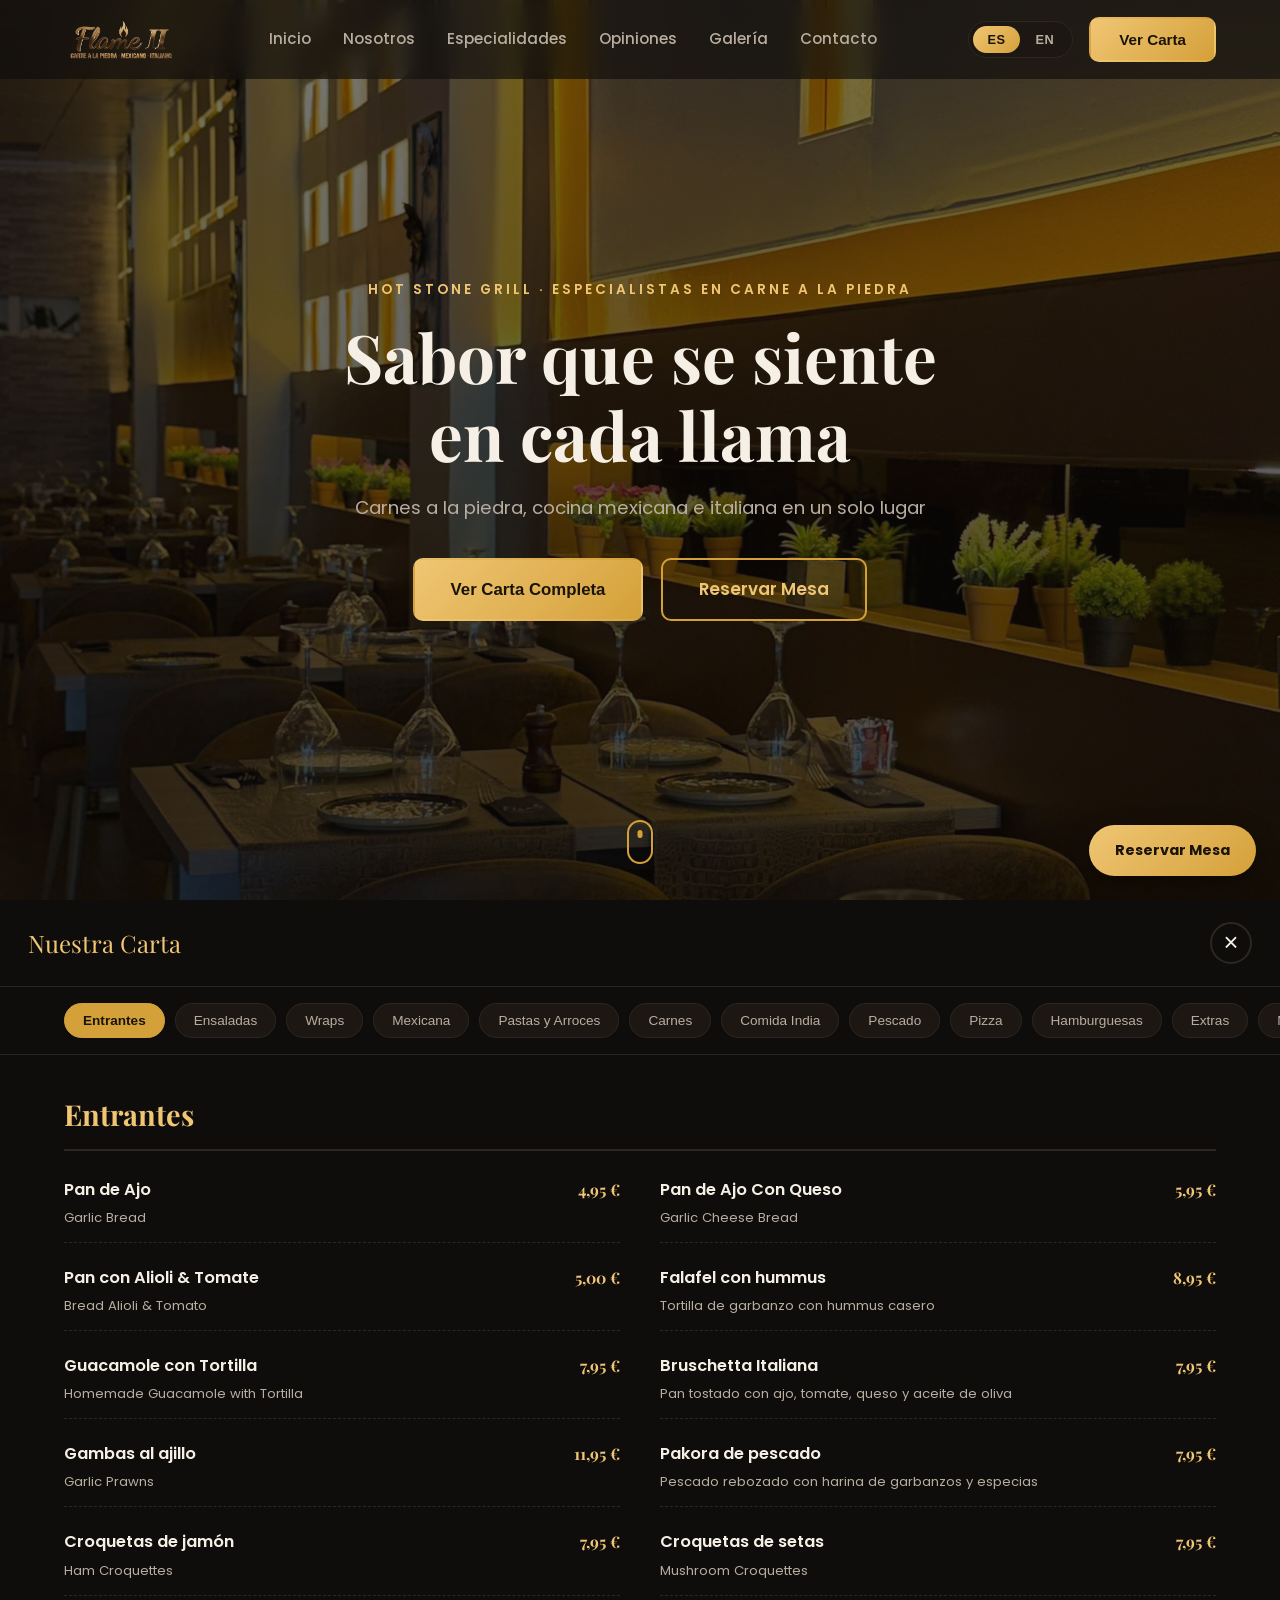
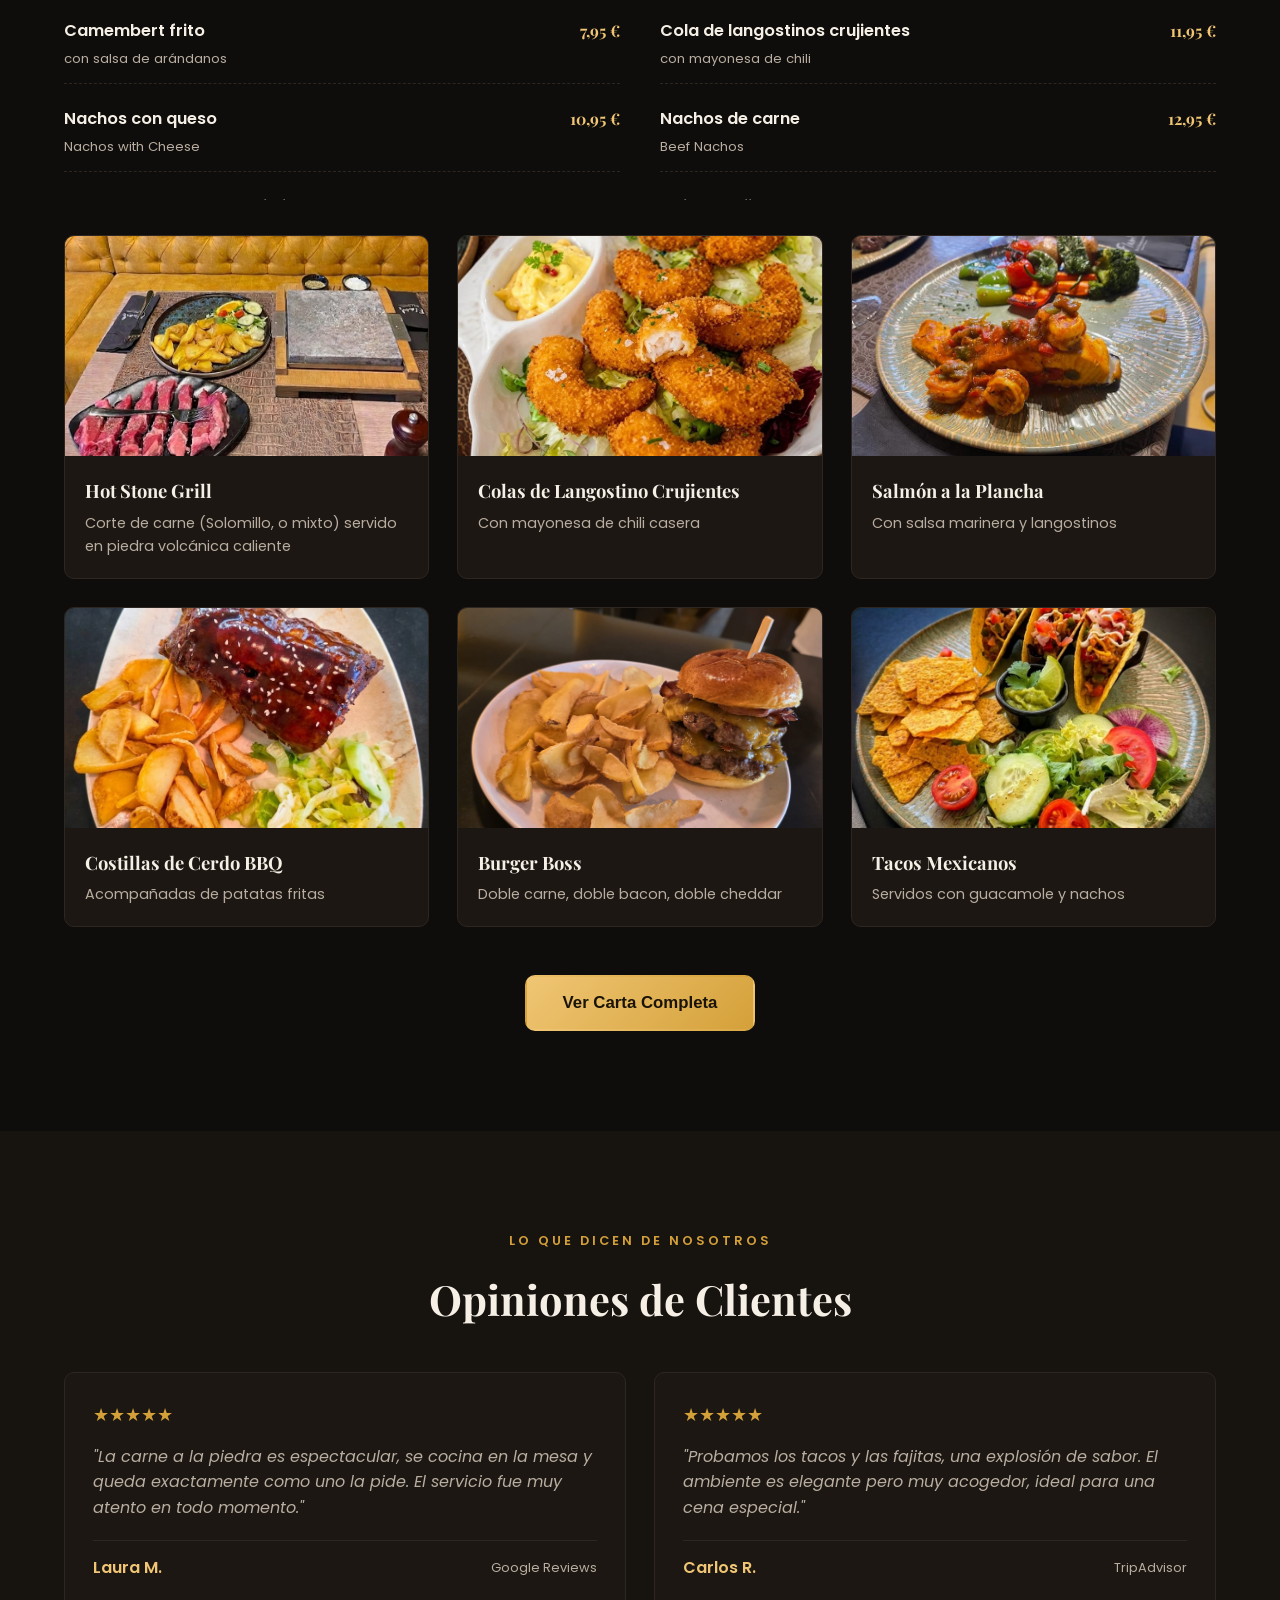
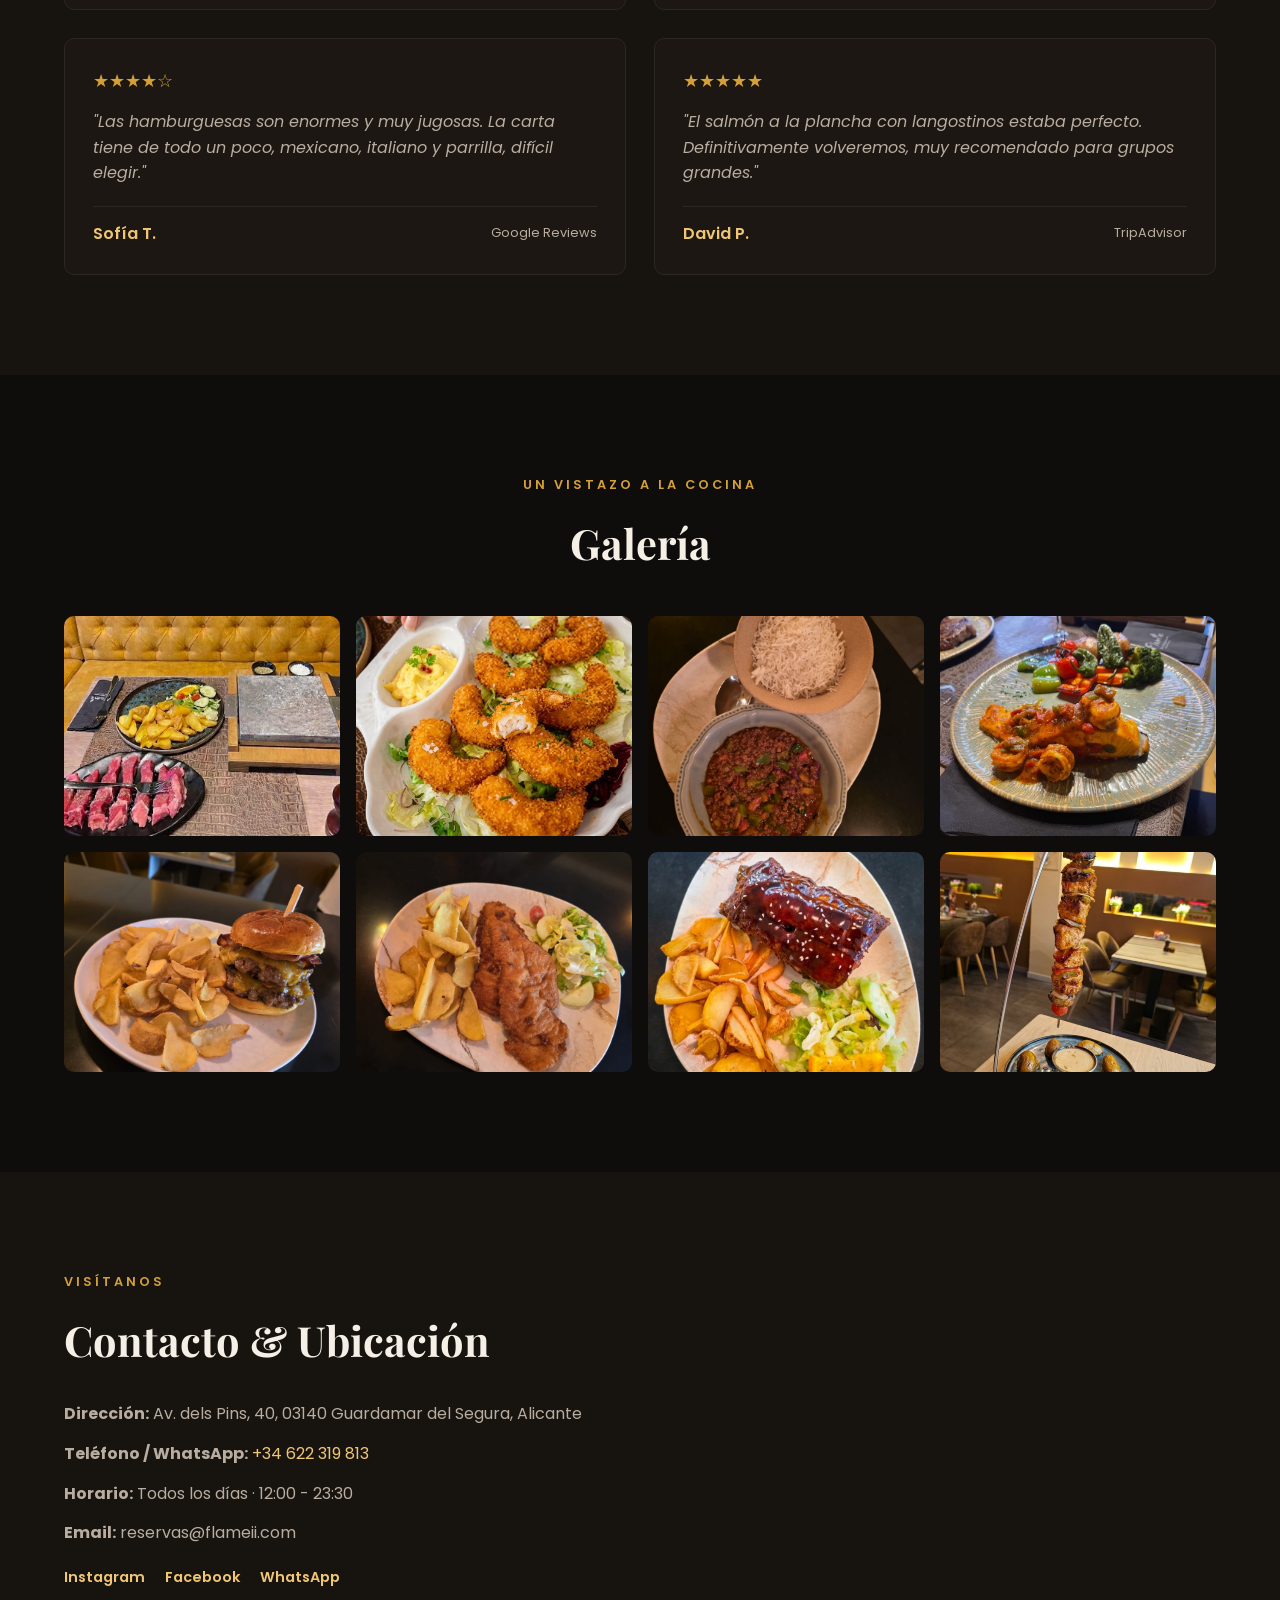
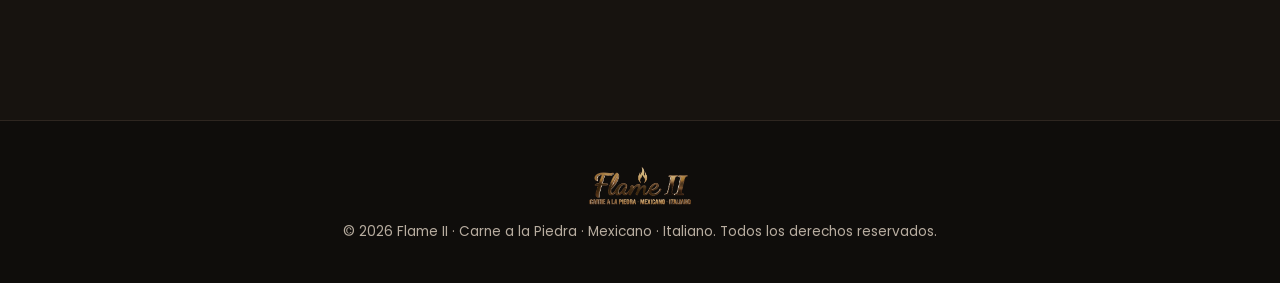
==== commit 932f44fd: "update" ====
--- a/flame/index.html
+++ b/flame/index.html
@@ -237,7 +237,7 @@
 <!-- ===== FOOTER ===== -->
 <footer class="footer">
   <div class="container footer-inner">
-    <div class="logo footer-logo"><img src="img/logo.jpg" alt="Flame II Logo" class="logo-img"></div>
+    <div class="logo footer-logo"><img src="img/logo1.jpg" alt="Flame II Logo" class="logo-img"></div>
     <p data-es="© 2026 Flame II · Carne a la Piedra · Mexicano · Italiano. Todos los derechos reservados." data-en="© 2026 Flame II · Stone-Grilled Meat · Mexican · Italian. All rights reserved.">&copy; 2026 Flame II · Carne a la Piedra · Mexicano · Italiano. Todos los derechos reservados.</p>
   </div>
 </footer>
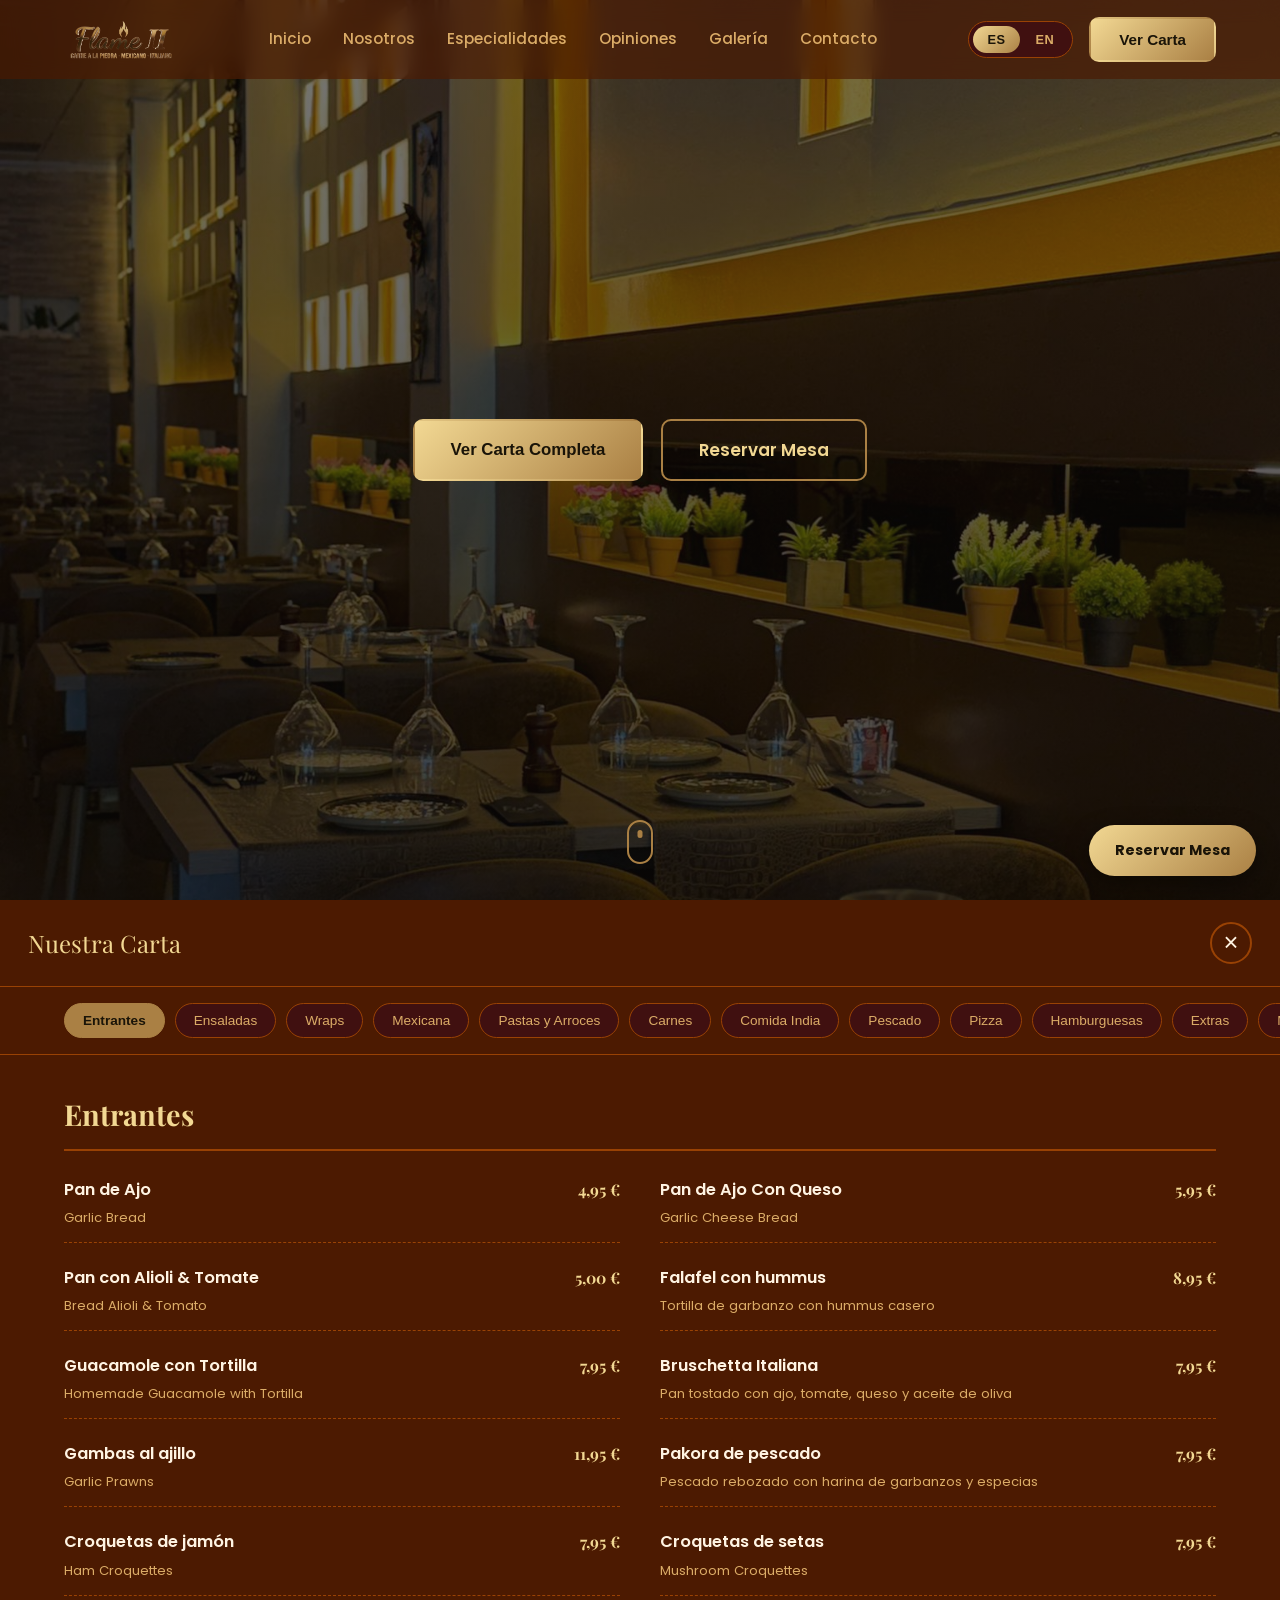
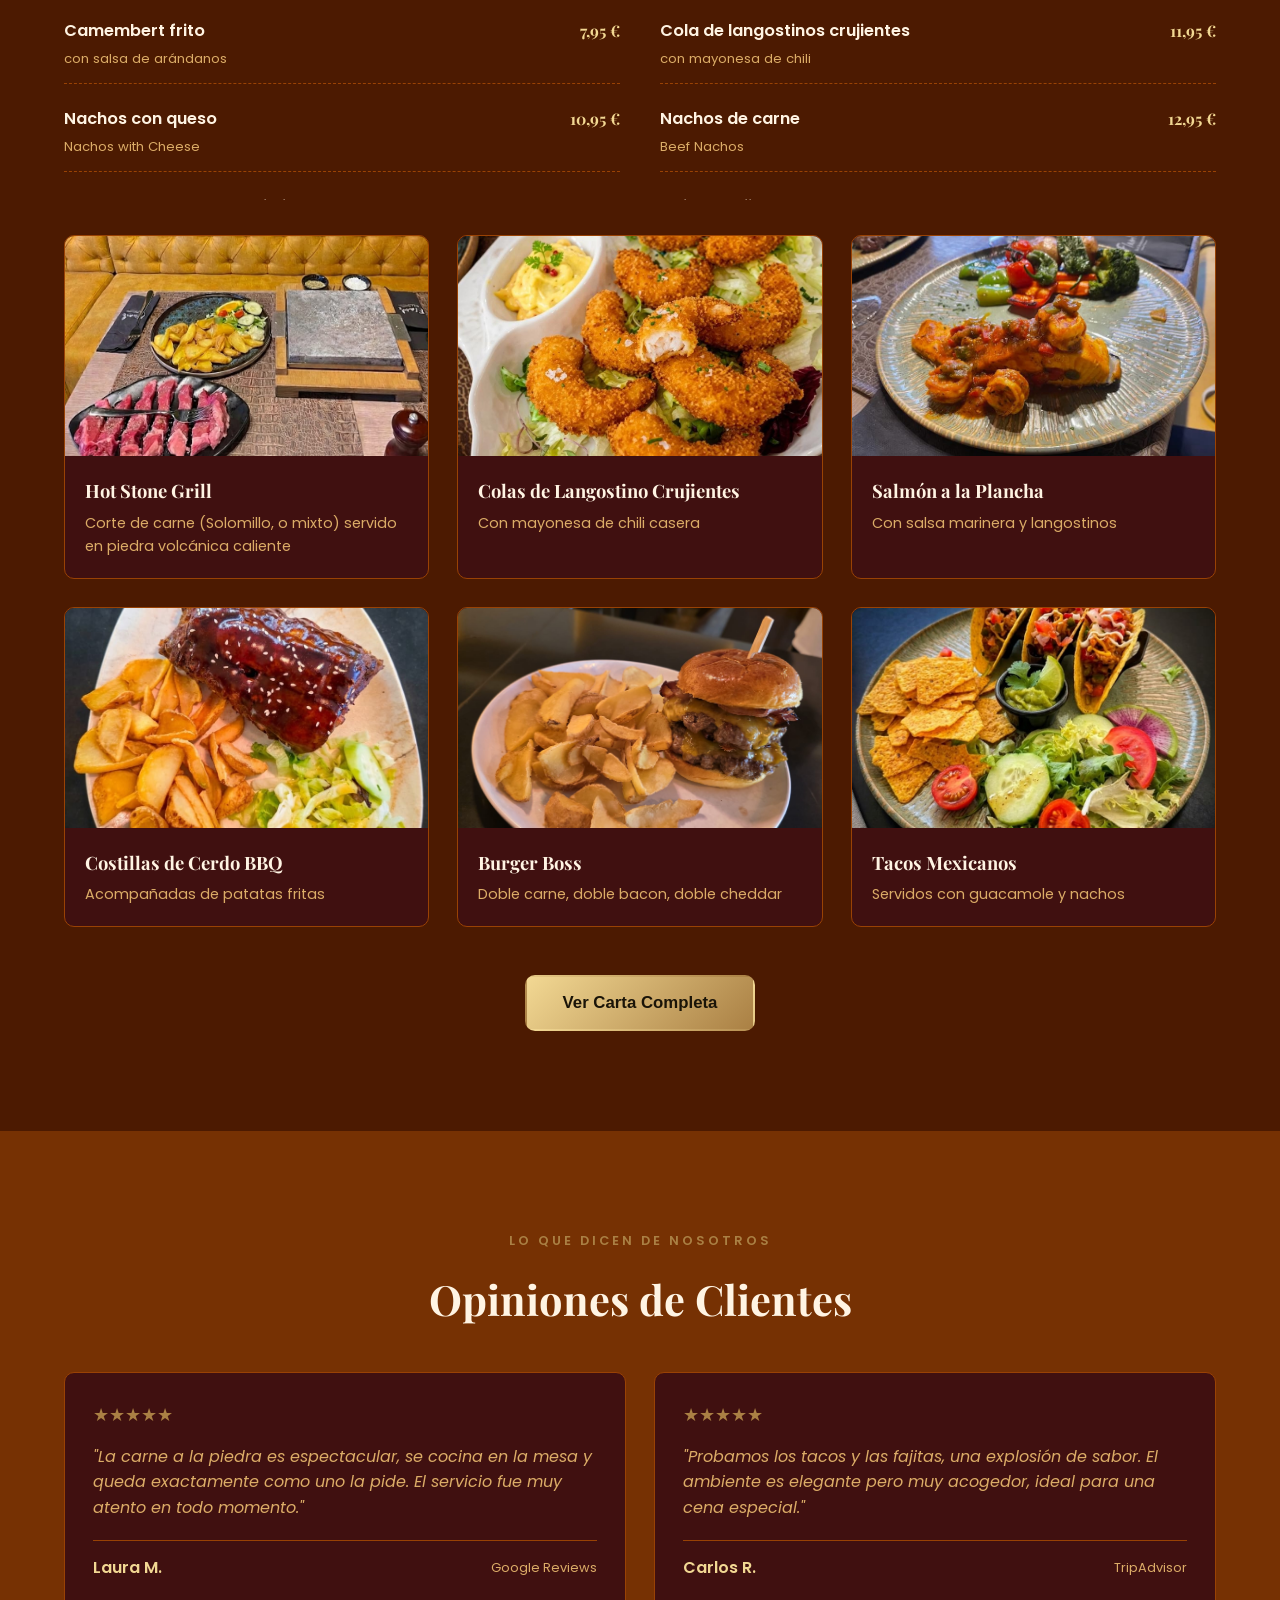
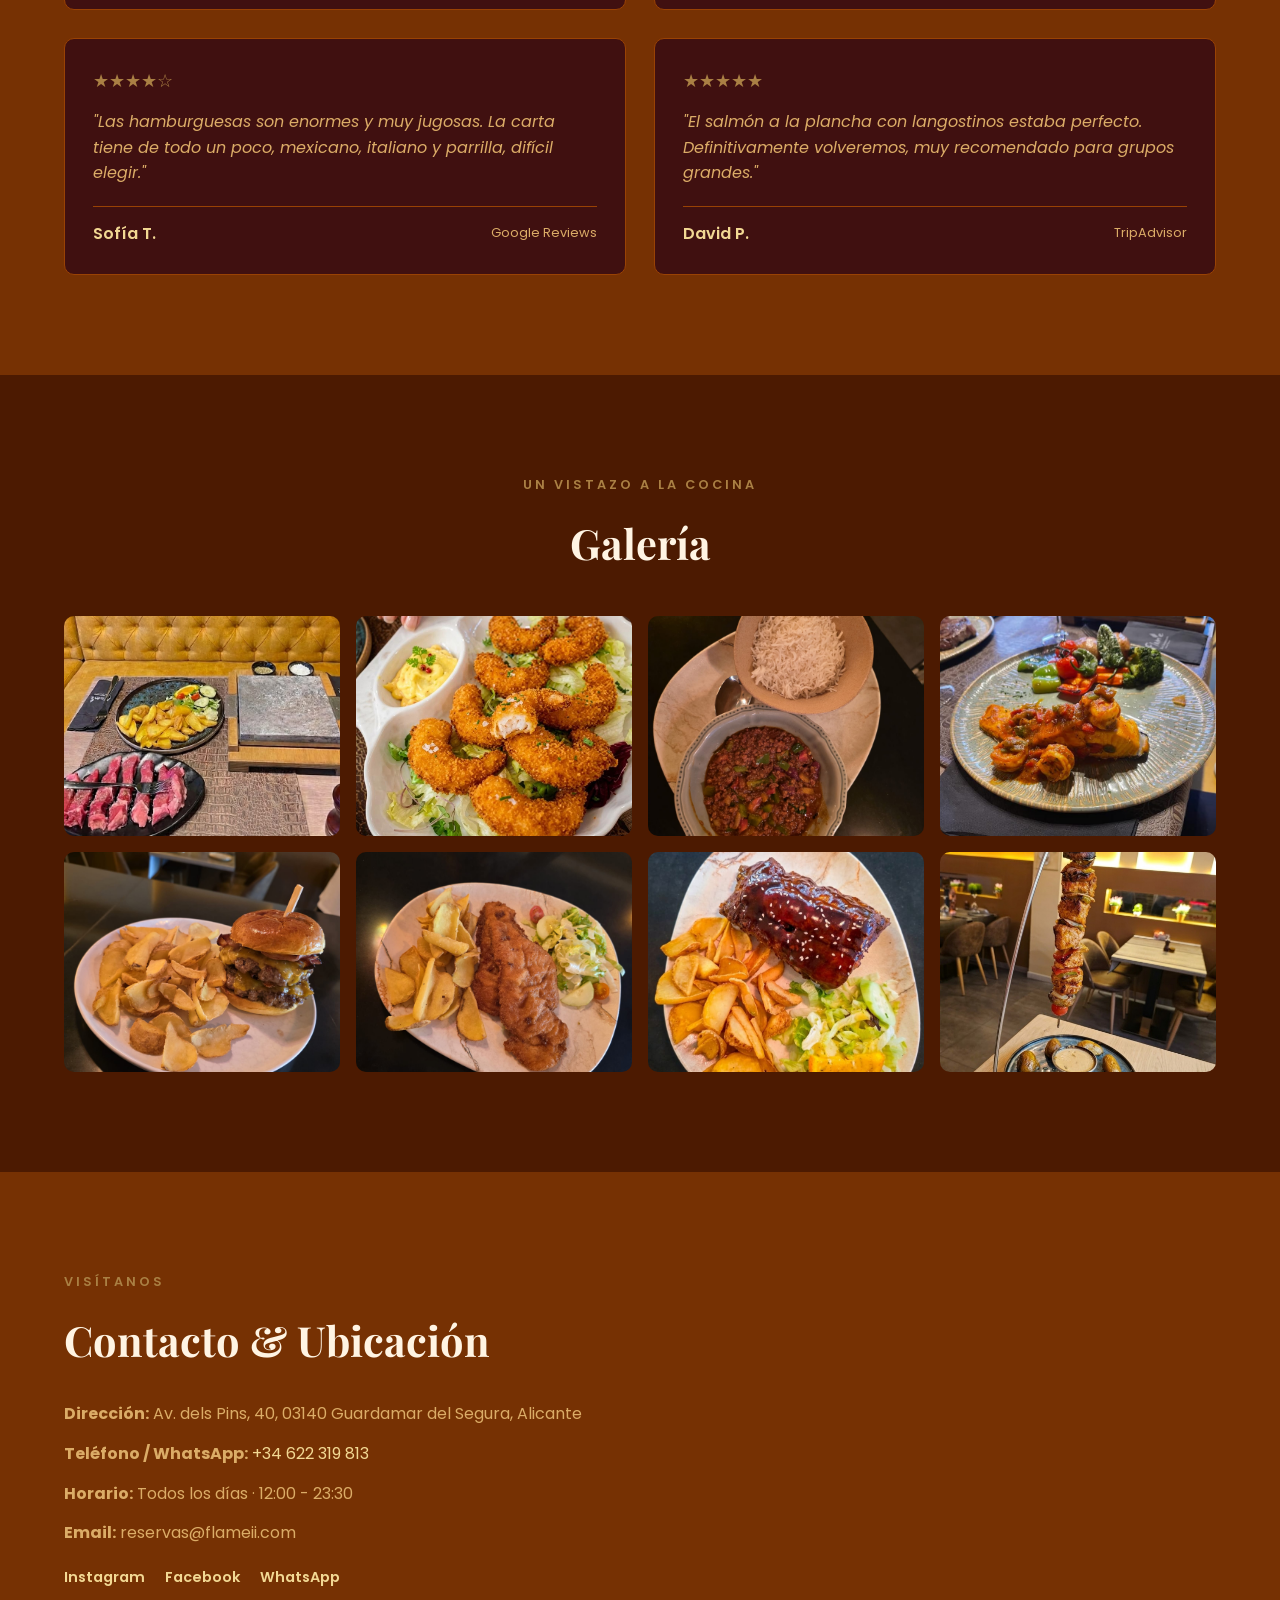
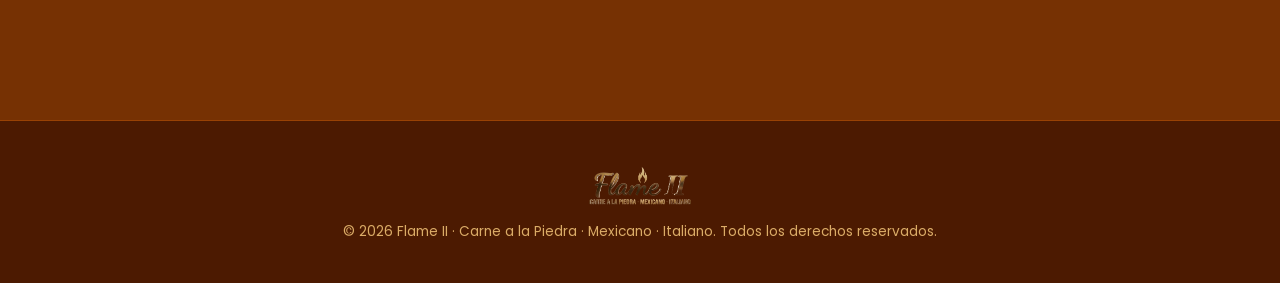
==== commit 2797bd82: "update" ====
--- a/flame/index.html
+++ b/flame/index.html
@@ -40,9 +40,9 @@
 <section class="hero" id="inicio">
   <div class="hero-overlay"></div>
   <div class="hero-content">
-    <p class="hero-kicker" data-es="Hot Stone Grill · Especialistas en Carne a la Piedra" data-en="Hot Stone Grill · Specialists in Stone-Grilled Meat">Hot Stone Grill · Especialistas en Carne a la Piedra</p>
+    <!-- <p class="hero-kicker" data-es="Hot Stone Grill · Especialistas en Carne a la Piedra" data-en="Hot Stone Grill · Specialists in Stone-Grilled Meat">Hot Stone Grill · Especialistas en Carne a la Piedra</p>
     <h1 class="hero-title" data-es="Sabor que se siente<br>en cada llama" data-en="Flavor you can feel<br>in every flame">Sabor que se siente<br>en cada llama</h1>
-    <p class="hero-subtitle" data-es="Carnes a la piedra, cocina mexicana e italiana en un solo lugar" data-en="Stone-grilled meats, Mexican and Italian cuisine all in one place">Carnes a la piedra, cocina mexicana e italiana en un solo lugar</p>
+    <p class="hero-subtitle" data-es="Carnes a la piedra, cocina mexicana e italiana en un solo lugar" data-en="Stone-grilled meats, Mexican and Italian cuisine all in one place">Carnes a la piedra, cocina mexicana e italiana en un solo lugar</p> -->
     <div class="hero-buttons">
       <button class="btn btn-primary btn-lg" id="openMenuBtnHero" data-es="Ver Carta Completa" data-en="View Full Menu">Ver Carta Completa</button>
       <a href="#contacto" class="btn btn-outline btn-lg" data-es="Reservar Mesa" data-en="Book a Table">Reservar Mesa</a>
--- a/flame/style.css
+++ b/flame/style.css
@@ -3,14 +3,36 @@
    ========================================= */
 
 :root {
-  --color-bg: #0f0d0b;
-  --color-bg-alt: #17130f;
-  --color-surface: #1c1712;
-  --color-gold: #d4a039;
-  --color-gold-light: #f0c674;
-  --color-text: #f5efe6;
-  --color-text-muted: #b8ada0;
-  --color-border: #2e2620;
+  /* ===== PALETA FLAME ===== */
+
+  /* Fondo principal - café muy oscuro */
+  --color-bg: #4C1A01;
+
+  /* Fondo de secciones - café rojizo */
+  --color-bg-alt: #763103;
+
+  /* Tarjetas y superficies - vino/café oscuro */
+  --color-surface: #401010;
+
+  /* Dorado oscuro */
+  --color-gold: #AA8044;
+
+  /* Dorado claro para textos y detalles */
+  --color-gold-light: #F2D893;
+
+  /* Texto principal */
+  --color-text: #FFF4E3;
+
+  /* Texto secundario */
+  --color-text-muted: #DBAC67;
+
+  /* Bordes */
+  --color-border: #994204;
+
+  /* Colores adicionales */
+  --color-copper: #B65611;
+  --color-orange-glow: #D1712C;
+
   --font-heading: 'Playfair Display', serif;
   --font-body: 'Poppins', sans-serif;
   --radius: 10px;
@@ -85,13 +107,13 @@
   left: 0;
   width: 100%;
   z-index: 1000;
-  background: rgba(15, 13, 11, 0.65);
+  background: rgba(76, 26, 1, 0.65);
   backdrop-filter: blur(10px);
   border-bottom: 1px solid transparent;
   transition: background var(--transition), border-color var(--transition);
 }
 .header.scrolled {
-  background: rgba(15, 13, 11, 0.95);
+  background: rgba(76, 26, 1, 0.95);
   border-bottom-color: var(--color-border);
 }
 
@@ -573,7 +595,7 @@
     top: 78px;
     left: 0;
     width: 100%;
-    background: rgba(15, 13, 11, 0.98);
+    background: rgba(76, 26, 1, 0.98);
     padding: 24px;
     gap: 20px;
     border-bottom: 1px solid var(--color-border);
